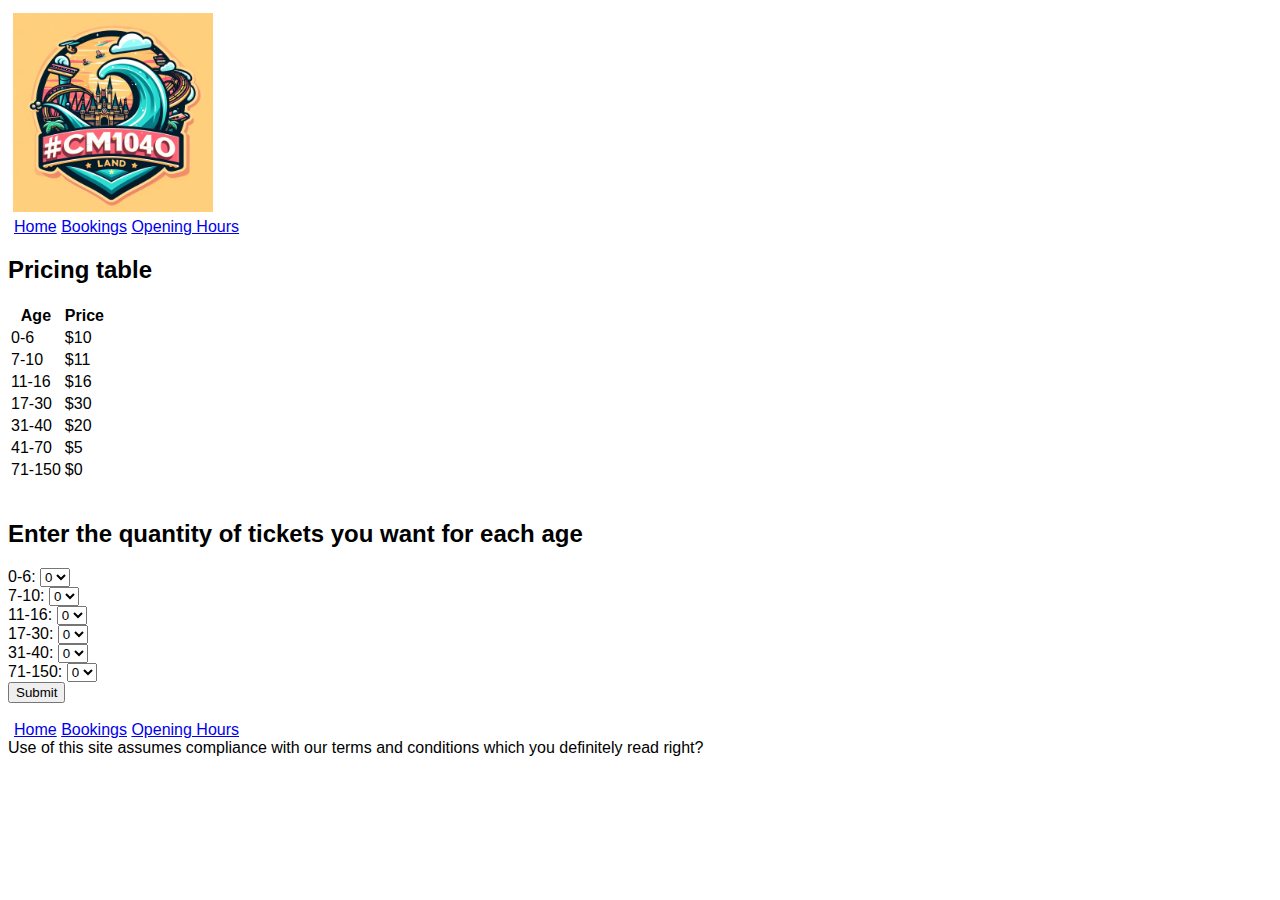
==== pages/bookings.html @ c70c9834 "Start padding out grid layout" ====
<!-- Wireframe: https://www.figma.com/file/QTgZzAsoeLatHsQG2zBar7/Booking-Info?type=design&mode=design&t=Ou2xf86A0psHcPzY-0 -->

<!DOCTYPE html>
<html lang="en">

<head>
    <meta charset="UTF-8">
    <meta name="viewport" content="width=device-width, initial-scale=1.0">
    <meta name="description" content="Free Web tutorials">
    <meta name="keywords" content="HTML, CSS, JavaScript">
    <meta http-equiv="refresh" content="30">
    <link rel="stylesheet" href="../stylesheet/main.css">
    <link rel="stylesheet" href="../stylesheet/bookings.css">
    <!-- Required a Title -->
    <title>CM1040 Land Bookings</title>
</head>

<body>
    <!-- Header block to hold site logo-->
    <header>
        <img src="../static/images/logo/MainLogo.jpg" alt="#cm1040 main logo" height="200px">
    </header>
    <!-- Navigation bar to hold links to other pages-->
    <nav>
        <a href="../index.html">Home</a>
        <a href="./bookings.html">Bookings</a>
        <a href="./opening_hours.html">Opening Hours</a>
    </nav>
    <!-- Content Here, Table to hold the prices and form for buying tickets -->
    <h2>Pricing table</h2>
    <table>
        <tr>
            <th>Age</th>
            <th>Price</th>
        </tr>
        <tr>
            <td>0-6</td>
            <td>$10</td>
        </tr>
        <tr>
            <td>7-10</td>
            <td>$11</td>
        </tr>
        <tr>
            <td>11-16</td>
            <td>$16</td>
        </tr>
        <tr>
            <td>17-30</td>
            <td>$30</td>
        </tr>
        <tr>
            <td>31-40</td>
            <td>$20</td>
        </tr>
        <tr>
            <td>41-70</td>
            <td>$5</td>
        </tr>
        <tr>
            <td>71-150</td>
            <td>$0</td>
        </tr>
    </table>
    <br>
    <h2>Enter the quantity of tickets you want for each age</h2>
    <form action="#">
        <label for="0to6">0-6:</label>
        <select name="0-6" id="0to6">
            <option value="0">0</option>
            <option value="1">1</option>
            <option value="2">2</option>
            <option value="3">3</option>
            <option value="4">4</option>
            <option value="5">5</option>
            <option value="6">6</option>
            <option value="7">7</option>
            <option value="8">8</option>
            <option value="9">9</option>
        </select>
        <br>
        <label for="7to10">7-10:</label>
        <select name="7-10" id="7to10">
            <option value="0">0</option>
            <option value="1">1</option>
            <option value="2">2</option>
            <option value="3">3</option>
            <option value="4">4</option>
            <option value="5">5</option>
            <option value="6">6</option>
            <option value="7">7</option>
            <option value="8">8</option>
            <option value="9">9</option>
        </select>
        <br>
        <label for="11to16">11-16:</label>
        <select name="11-16" id="11to16">
            <option value="0">0</option>
            <option value="1">1</option>
            <option value="2">2</option>
            <option value="3">3</option>
            <option value="4">4</option>
            <option value="5">5</option>
            <option value="6">6</option>
            <option value="7">7</option>
            <option value="8">8</option>
            <option value="9">9</option>
        </select>
        <br>
        <label for="17to30">17-30:</label>
        <select name="17-30" id="17to30">
            <option value="0">0</option>
            <option value="1">1</option>
            <option value="2">2</option>
            <option value="3">3</option>
            <option value="4">4</option>
            <option value="5">5</option>
            <option value="6">6</option>
            <option value="7">7</option>
            <option value="8">8</option>
            <option value="9">9</option>
        </select>
        <br>
        <label for="31to40">31-40:</label>
        <select name="31-40" id="31to40">
            <option value="0">0</option>
            <option value="1">1</option>
            <option value="2">2</option>
            <option value="3">3</option>
            <option value="4">4</option>
            <option value="5">5</option>
            <option value="6">6</option>
            <option value="7">7</option>
            <option value="8">8</option>
            <option value="9">9</option>
        </select>
        <br>
        <label for="71to150">71-150:</label>
        <select name="71-150" id="71to150">
            <option value="0">0</option>
            <option value="1">1</option>
            <option value="2">2</option>
            <option value="3">3</option>
            <option value="4">4</option>
            <option value="5">5</option>
            <option value="6">6</option>
            <option value="7">7</option>
            <option value="8">8</option>
            <option value="9">9</option>
        </select>
        <br>
        <input type="submit" value="Submit">
      </form>
      <br>
     <!-- footer block to hold sitemap and legal statement-->
    <footer>
        <nav id="SiteMap"><a href="../index.html">Home</a>
            <a href="./bookings.html">Bookings</a>
            <a href="./opening_hours.html">Opening Hours</a>
        </nav>
        <div id="legalDisclaimer">Use of this site assumes compliance with our terms and conditions which you definitely
            read right?</div>
    </footer>
</body>

</html>
---- stylesheet/main.css ----
/* main.css is on everypage to keep styling consistant, will make use of css variable system to keep colors consistant on each page  each page will have it's own css for individual styling which will allow each person to style their pages in their own way but keep the core style the same on all pages */

:root{
    /* All variables are stored in root allowing them to be used on other css pages by calling var() */
    --background-color: blue; 
}

body, h1, h2, h3, h4, h5, h6 {
    font-family: Arial, Helvetica, sans-serif;
  }
/* Header CSS */
header { grid-area: header;}
header object {
    float: right;
}
header {
    width:100%;
    height:200px;
    padding:5px;
}
/* Navigation CSS */
nav {grid-area: nav;}

nav {
    display:inline;
    border: 1px solid white;
    border-radius: 5px;
    padding: 5px;
}
/* Main CSS */
main {grid-area: main;}

/* Footer CSS */
footer {grid-area: footer;}

.grid-container {
    display: grid;
    grid-template-columns:  100px auto auto auto auto 100px;
    grid-template-areas: 
     'header header header header header header'
     'nav nav nav nav nav nav'
     '. main main main main .'
     'footer footer footer footer footer footer';
}
.rideImage {
    width: 40%;
}
#mainContentTextFirst {
    display: block;
    text-align:  left;
}
#mainContentImageFirst {
    display: block;
    text-align: right;
}
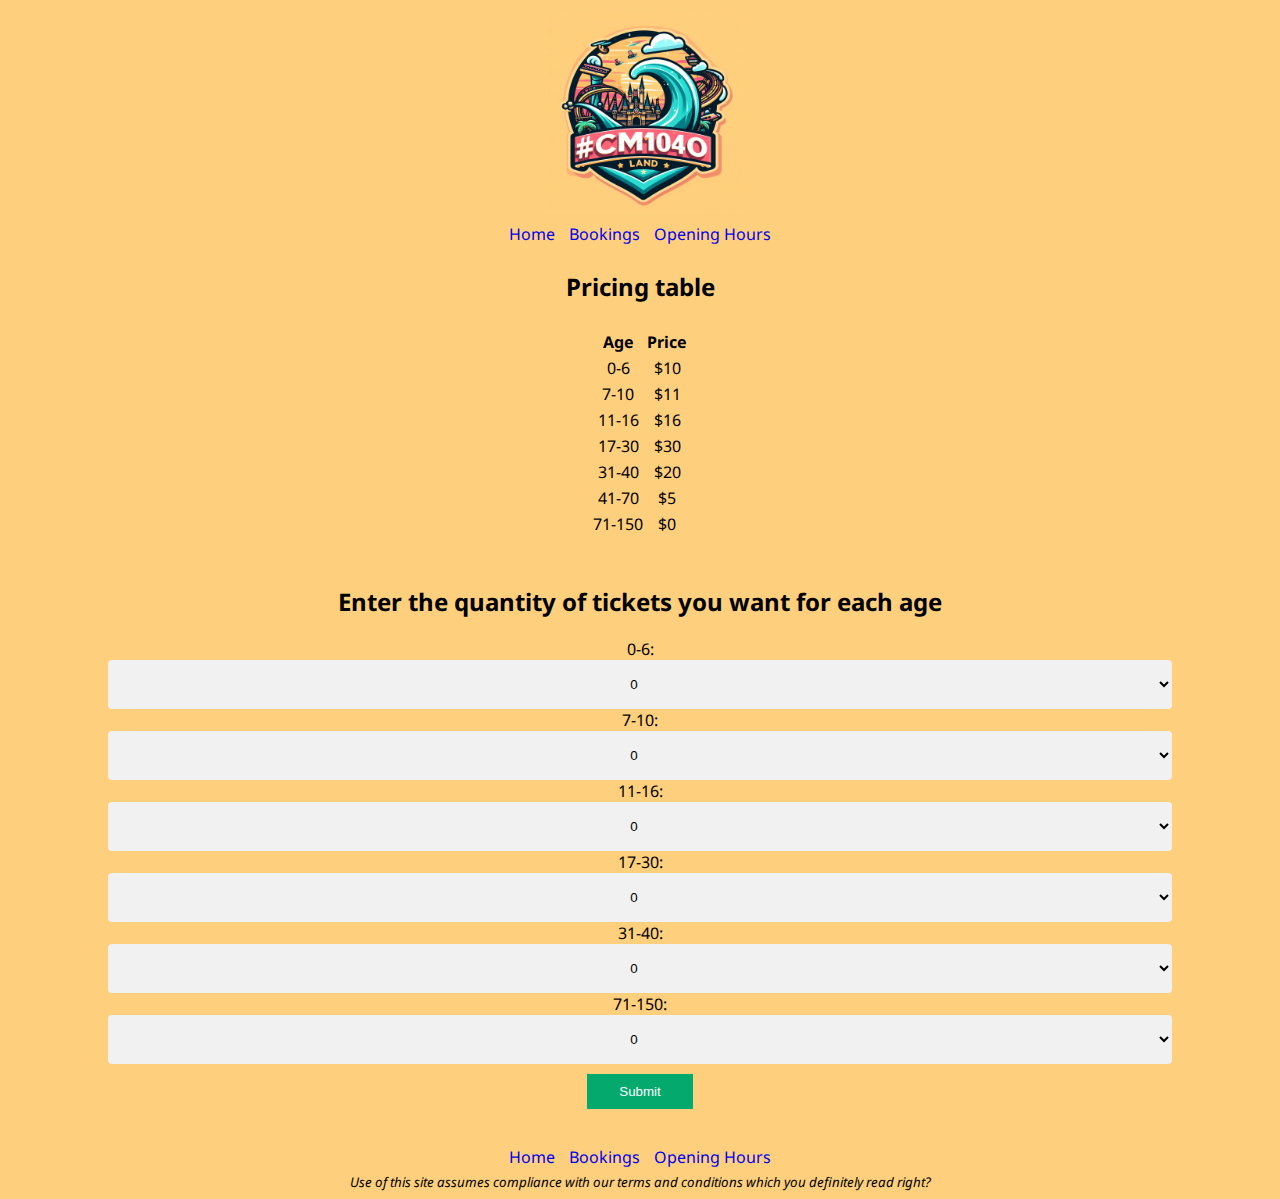
==== commit b21dcbc3: "update CSS layouts" ====
--- a/pages/bookings.html
+++ b/pages/bookings.html
@@ -11,14 +11,15 @@
     <meta http-equiv="refresh" content="30">
     <link rel="stylesheet" href="../stylesheet/main.css">
     <link rel="stylesheet" href="../stylesheet/bookings.css">
+    <link href='https://fonts.googleapis.com/css?family=Noto+Sans' rel='stylesheet'>
     <!-- Required a Title -->
     <title>CM1040 Land Bookings</title>
 </head>
 
-<body>
+<body class="grid-container">
     <!-- Header block to hold site logo-->
     <header>
-        <img src="../static/images/logo/MainLogo.jpg" alt="#cm1040 main logo" height="200px">
+        <img src="../static/images/logo/MainLogo.jpg" alt="#cm1040 main logo" id="headerImage">
     </header>
     <!-- Navigation bar to hold links to other pages-->
     <nav>
@@ -27,6 +28,7 @@
         <a href="./opening_hours.html">Opening Hours</a>
     </nav>
     <!-- Content Here, Table to hold the prices and form for buying tickets -->
+    <main>
     <h2>Pricing table</h2>
     <table>
         <tr>
@@ -152,6 +154,7 @@
         <input type="submit" value="Submit">
       </form>
       <br>
+    </main>
      <!-- footer block to hold sitemap and legal statement-->
     <footer>
         <nav id="SiteMap"><a href="../index.html">Home</a>
--- a/stylesheet/main.css
+++ b/stylesheet/main.css
@@ -1,55 +1,97 @@
 /* main.css is on everypage to keep styling consistant, will make use of css variable system to keep colors consistant on each page  each page will have it's own css for individual styling which will allow each person to style their pages in their own way but keep the core style the same on all pages */
 
-:root{
+:root {
     /* All variables are stored in root allowing them to be used on other css pages by calling var() */
-    --background-color: blue; 
+    --background-color: blue;
 }
 
-body, h1, h2, h3, h4, h5, h6 {
-    font-family: Arial, Helvetica, sans-serif;
-  }
+body,
+h1,
+h2,
+h3,
+h4,
+h5,
+h6 {
+    font-family: 'Noto Sans', Arial, Helvetica, sans-serif;
+    background-color: rgb(254,207,125);
+}
+
+table {
+    margin-left: auto;
+    margin-right: auto;
+    padding: 5px;
+}
+
 /* Header CSS */
-header { grid-area: header;}
-header object {
-    float: right;
+header {
+    grid-area: header;
 }
+
 header {
-    width:100%;
-    height:200px;
-    padding:5px;
+    width: 100%;
+    height: 200px;
+    padding: 5px;
+
 }
+
 /* Navigation CSS */
-nav {grid-area: nav;}
+nav {
+    grid-area: nav;
+}
 
 nav {
-    display:inline;
-    border: 1px solid white;
-    border-radius: 5px;
+    display: inline;
     padding: 5px;
+    margin: auto;
 }
+
+nav a {
+    padding : 5px;
+    text-decoration: none;
+    
+}
+
 /* Main CSS */
-main {grid-area: main;}
+main {
+    grid-area: main;
+}
+
+main {
+    text-align: center;
+}
 
 /* Footer CSS */
-footer {grid-area: footer;}
+footer {
+    grid-area: footer;
+}
+
+footer {
+    text-align: center;
+}
 
 .grid-container {
     display: grid;
-    grid-template-columns:  100px auto auto auto auto 100px;
-    grid-template-areas: 
-     'header header header header header header'
-     'nav nav nav nav nav nav'
-     '. main main main main .'
-     'footer footer footer footer footer footer';
+    grid-template-columns: 100px auto auto auto auto 100px;
+    grid-template-areas:
+        'header header header header header header'
+        'nav nav nav nav nav nav'
+        '. main main main main .'
+        'footer footer footer footer footer footer';
 }
-.rideImage {
-    width: 40%;
+
+#headerImage {
+    display: block;
+    margin-left: auto;
+    margin-right: auto;
+    height: 200px;
 }
-#mainContentTextFirst {
+
+#SiteMap {
     display: block;
-    text-align:  left;
 }
-#mainContentImageFirst {
-    display: block;
-    text-align: right;
+
+
+#legalDisclaimer {
+    font-size: smaller;
+    font-style: italic;
 }--- a/stylesheet/bookings.css
+++ b/stylesheet/bookings.css
@@ -0,0 +1,17 @@
+select {
+    width: 100%;
+    padding: 16px 20px;
+    border: none;
+    border-radius: 4px;
+    background-color: #f1f1f1;
+    text-align: center;
+  }
+  input[type=button], input[type=submit], input[type=reset] {
+    background-color: #04AA6D;
+    border: none;
+    color: white;
+    padding: 10px 32px;
+    text-decoration: none;
+    margin: 10px 10px;
+    cursor: pointer;
+  }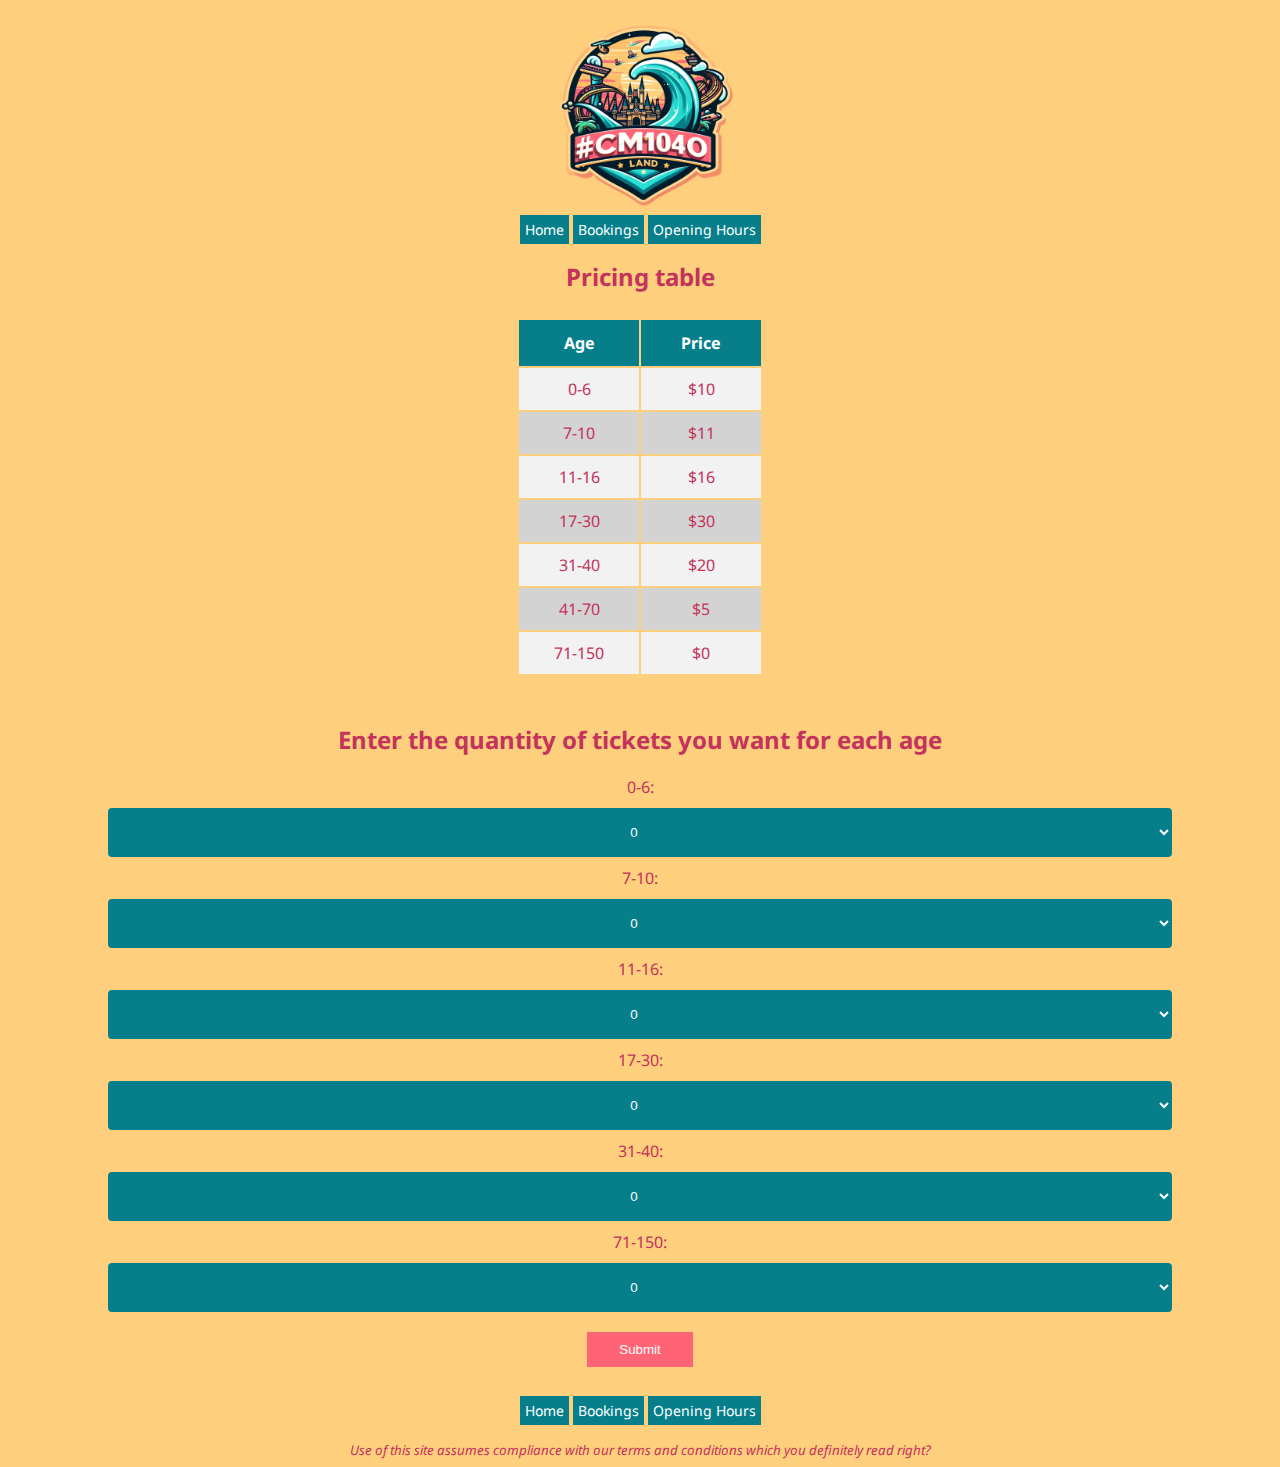
==== commit c5f85a68: "Update comments" ====
--- a/pages/bookings.html
+++ b/pages/bookings.html
@@ -29,6 +29,7 @@
     </nav>
     <!-- Content Here, Table to hold the prices and form for buying tickets -->
     <main>
+        <!-- Table of the prices of tickets based on ages -->
     <h2>Pricing table</h2>
     <table>
         <tr>
@@ -65,6 +66,7 @@
         </tr>
     </table>
     <br>
+    <!-- Form to hold to allow interaction for ordering of tickets -->
     <h2>Enter the quantity of tickets you want for each age</h2>
     <form action="#">
         <label for="0to6">0-6:</label>
--- a/stylesheet/main.css
+++ b/stylesheet/main.css
@@ -4,7 +4,7 @@
     /* All variables are stored in root allowing them to be used on other css pages by calling var() */
     --background-color: blue;
 }
-
+/* set the default fonts throughout, the text color and the background color to match the logo */
 body,
 h1,
 h2,
@@ -14,15 +14,36 @@
 h6 {
     font-family: 'Noto Sans', Arial, Helvetica, sans-serif;
     background-color: rgb(254,207,125);
+    color: rgb(196,51,92);
+}
+/* override the h1 font size */
+h1{
+    font-size: 50px;
 }
 
+/* setup defaults for tables, we want them to have some padding around the elements and the colors to alternate. When we hover over a row we want that row to change color so that it is obvious where the mouse is */
 table {
     margin-left: auto;
     margin-right: auto;
     padding: 5px;
+    text-align: center;
+}
+td {
+    padding:10px;
+    min-width: 100px;
+}
+tr:nth-child(even){background-color: #f2f2f2;}
+tr:nth-child(odd){background-color: lightgray;}
+tr:hover {background-color: rgb(255,100,118);
+color: white;}
+th {
+  padding-top: 12px;
+  padding-bottom: 12px;
+  background-color:rgb(6,127,138);
+  color: white;
 }
 
-/* Header CSS */
+/* Style the Header tag, we want this to be a standard size on all pages. Assign it to the header definition in the grid layout */
 header {
     grid-area: header;
 }
@@ -34,24 +55,35 @@
 
 }
 
-/* Navigation CSS */
+/* Style the Navigation tag, we want this to be a standard size on all pages. Assign it to the nav definition in the grid layout */
 nav {
     grid-area: nav;
 }
 
 nav {
     display: inline;
-    padding: 5px;
+    padding: 5px,0,5px,0;
+    box-sizing: content-box;
     margin: auto;
 }
-
+/* stick some boxes around the links in the nav bar and animate them so that they grow when you hover over them*/
 nav a {
     padding : 5px;
     text-decoration: none;
-    
+    color: white;
+    background-color: rgb(6,127,138);
+/* add animation for nav bar to make the font size increase on hover*/
+    font-size: 14px;
+    transition: font-size 0.5s 0.1s;    
 }
 
-/* Main CSS */
+nav a:hover {
+    background-color: rgb(255,100,118);
+    color: white;
+    font-size: 36px;
+}
+
+/* Style the main tag, we want this to be a standard size on all pages. Assign it to the main definition in the grid layout */
 main {
     grid-area: main;
 }
@@ -60,7 +92,7 @@
     text-align: center;
 }
 
-/* Footer CSS */
+/* Style the footer tag, we want this to be a standard size on all pages. Assign it to the footer definition in the grid layout */
 footer {
     grid-area: footer;
 }
@@ -68,7 +100,7 @@
 footer {
     text-align: center;
 }
-
+/* Create the grid layout, it should be that the first 100% is the header then 100% of the nav then the main section has some padding to keep it more to the center and finally the footer is 100% again */
 .grid-container {
     display: grid;
     grid-template-columns: 100px auto auto auto auto 100px;
@@ -78,20 +110,21 @@
         '. main main main main .'
         'footer footer footer footer footer footer';
 }
-
+/* control the height of the header image */
 #headerImage {
     display: block;
     margin-left: auto;
     margin-right: auto;
     height: 200px;
 }
-
+/* make the site map links appear as a block */
 #SiteMap {
     display: block;
 }
 
-
+/* make the legal disclaimer smaller and italic */
 #legalDisclaimer {
+    margin-top: 20px;
     font-size: smaller;
     font-style: italic;
 }--- a/stylesheet/bookings.css
+++ b/stylesheet/bookings.css
@@ -1,13 +1,18 @@
+/* control what happens with the drop down select buttons */
 select {
     width: 100%;
     padding: 16px 20px;
     border: none;
     border-radius: 4px;
-    background-color: #f1f1f1;
+    background-color: rgb(6,127,138);
+    color: white;
     text-align: center;
+    margin-top: 10px;
+    margin-bottom: 10px;
   }
-  input[type=button], input[type=submit], input[type=reset] {
-    background-color: #04AA6D;
+/* Style our input forms */
+input[type=button], input[type=submit], input[type=reset] {
+    background-color: rgb(255,100,118);
     border: none;
     color: white;
     padding: 10px 32px;
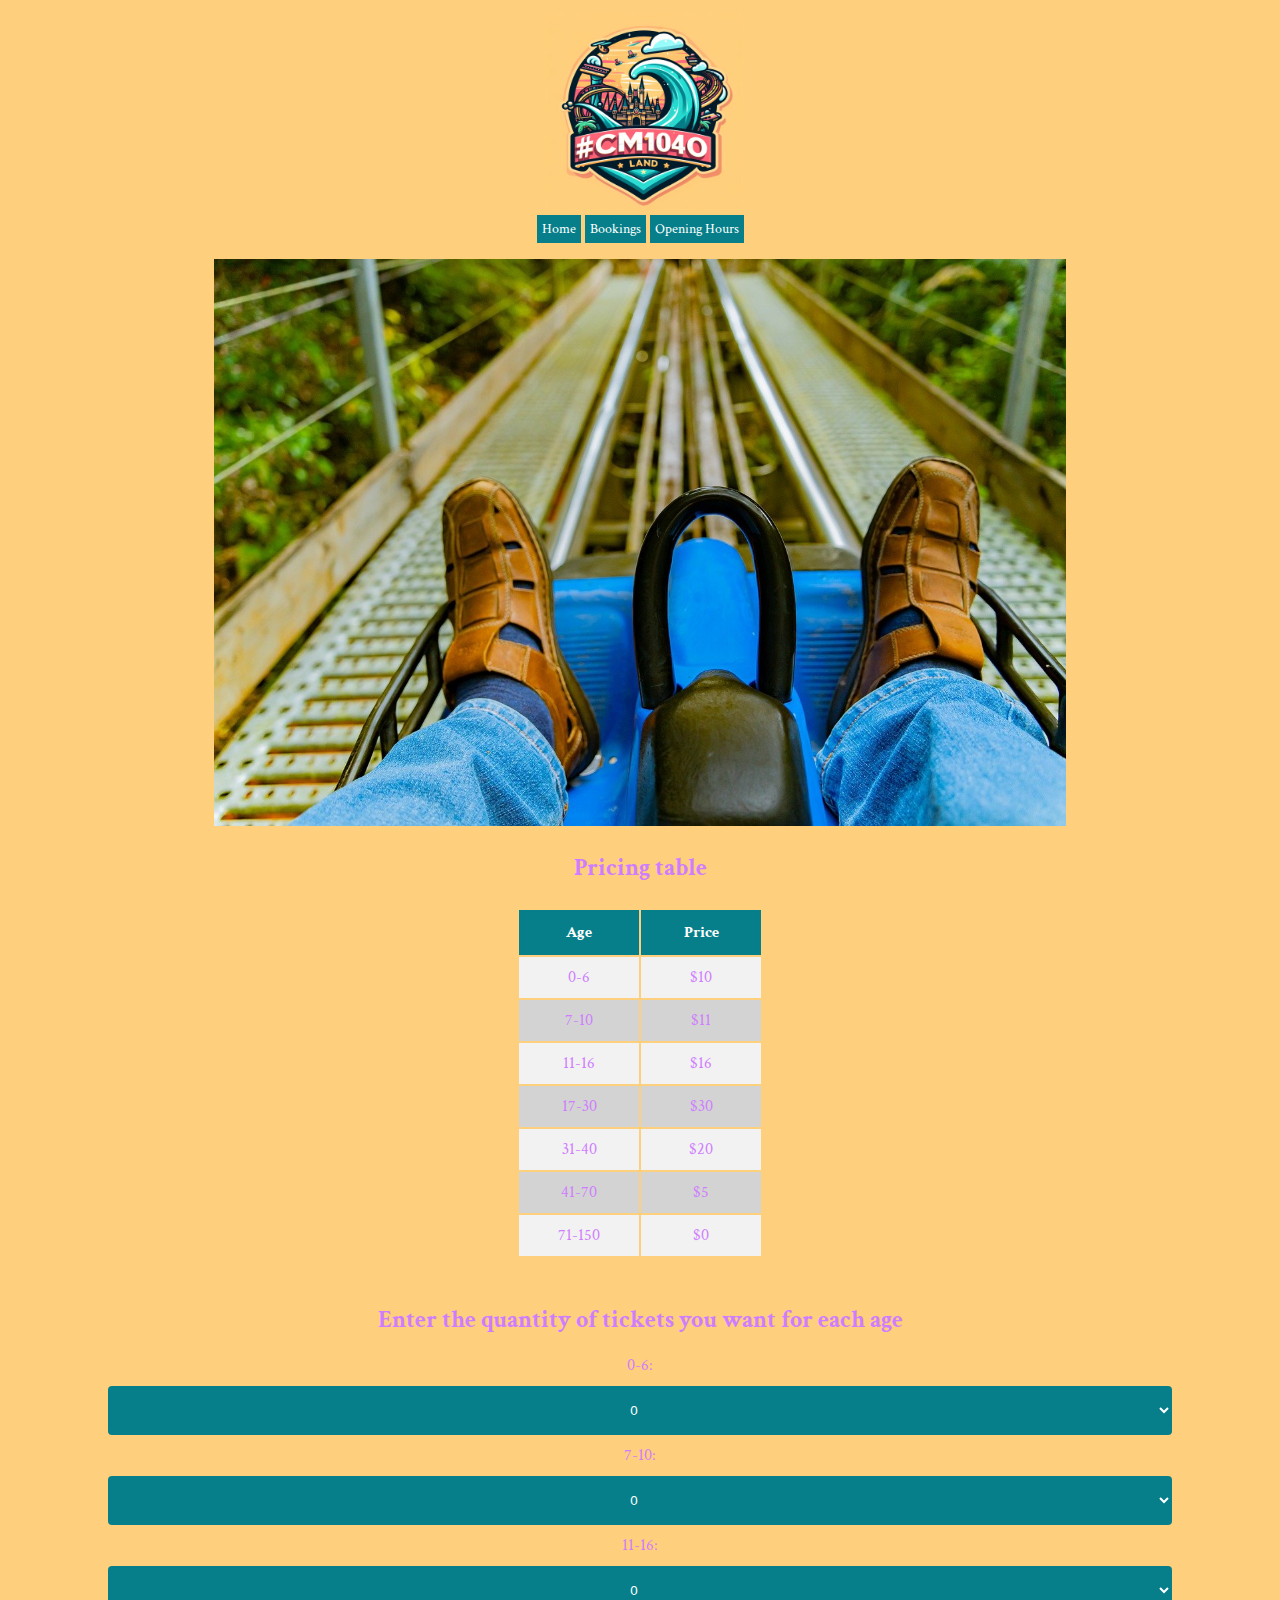
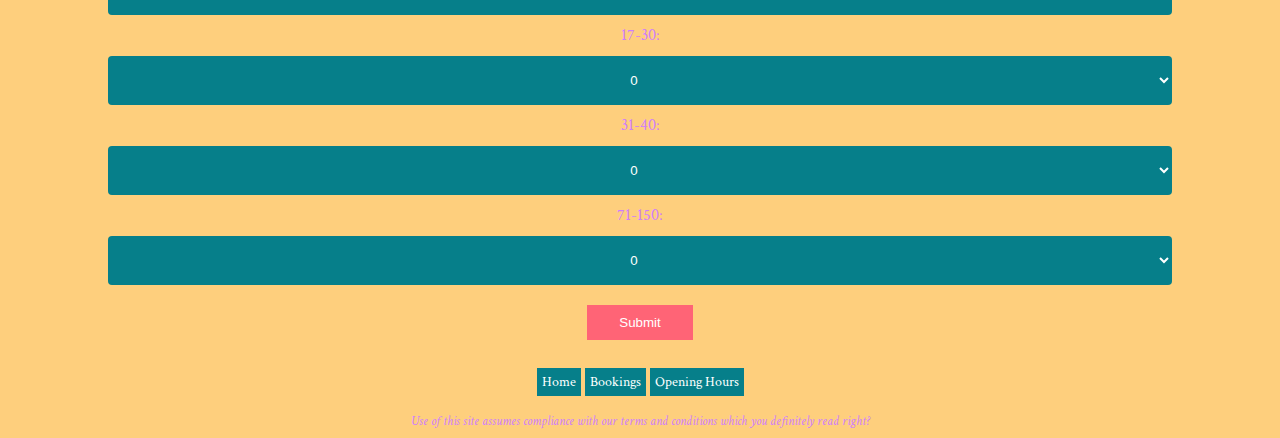
==== commit 99ba4e48: "Change font" ====
--- a/pages/bookings.html
+++ b/pages/bookings.html
@@ -11,7 +11,7 @@
     <meta http-equiv="refresh" content="30">
     <link rel="stylesheet" href="../stylesheet/main.css">
     <link rel="stylesheet" href="../stylesheet/bookings.css">
-    <link href='https://fonts.googleapis.com/css?family=Noto+Sans' rel='stylesheet'>
+    <link href='https://fonts.googleapis.com/css?family=Crimson+Text' rel='stylesheet'>
     <!-- Required a Title -->
     <title>CM1040 Land Bookings</title>
 </head>
@@ -29,6 +29,7 @@
     </nav>
     <!-- Content Here, Table to hold the prices and form for buying tickets -->
     <main>
+        <img src="../static/images/marketing/ridefeet.jpg" alt="picture of feet on rollercoaster" id="heroImage">
         <!-- Table of the prices of tickets based on ages -->
     <h2>Pricing table</h2>
     <table>
--- a/stylesheet/main.css
+++ b/stylesheet/main.css
@@ -12,9 +12,9 @@
 h4,
 h5,
 h6 {
-    font-family: 'Noto Sans', Arial, Helvetica, sans-serif;
+    font-family: 'Crimson Text', Arial, Helvetica, sans-serif;
     background-color: rgb(254,207,125);
-    color: rgb(196,51,92);
+    color: #CF7DFE;
 }
 /* override the h1 font size */
 h1{
--- a/stylesheet/bookings.css
+++ b/stylesheet/bookings.css
@@ -19,4 +19,9 @@
     text-decoration: none;
     margin: 10px 10px;
     cursor: pointer;
-  }+  }
+#heroImage
+{
+  width: 80%;
+  margin-top: 20px;
+}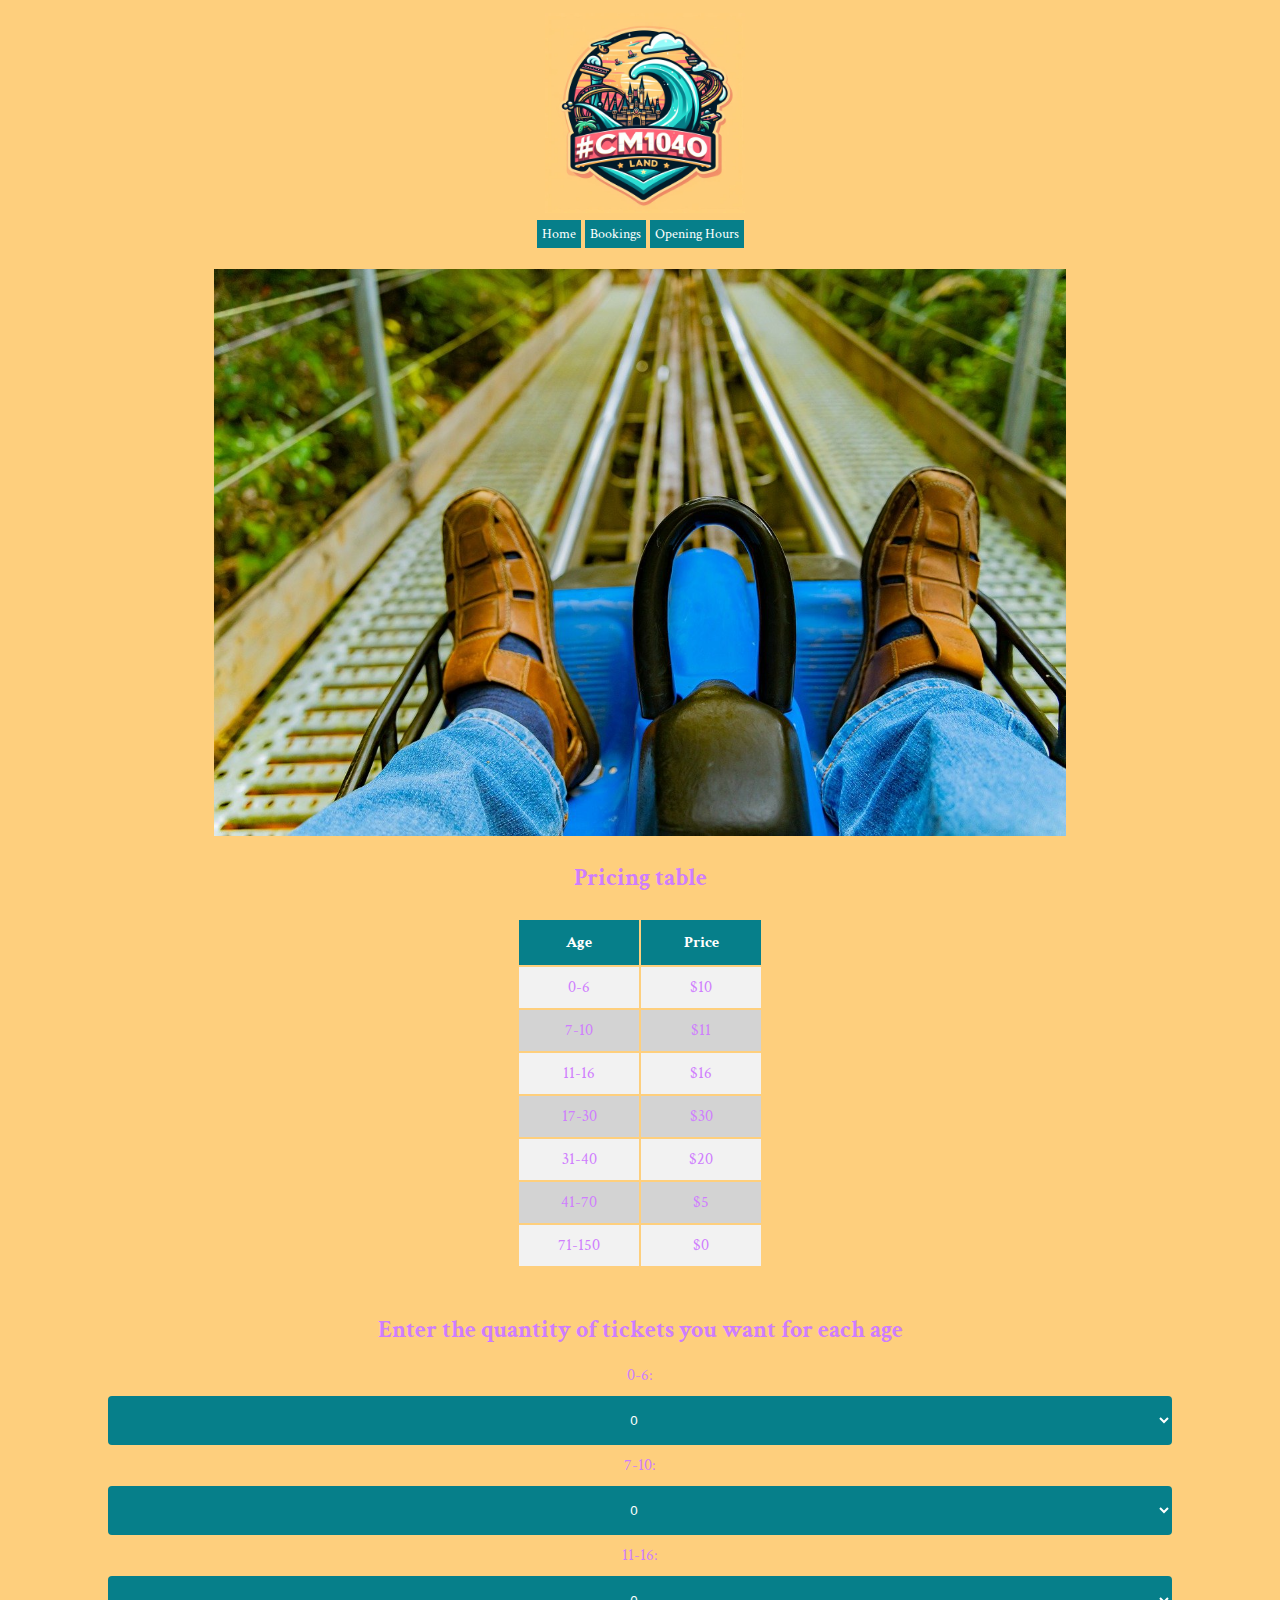
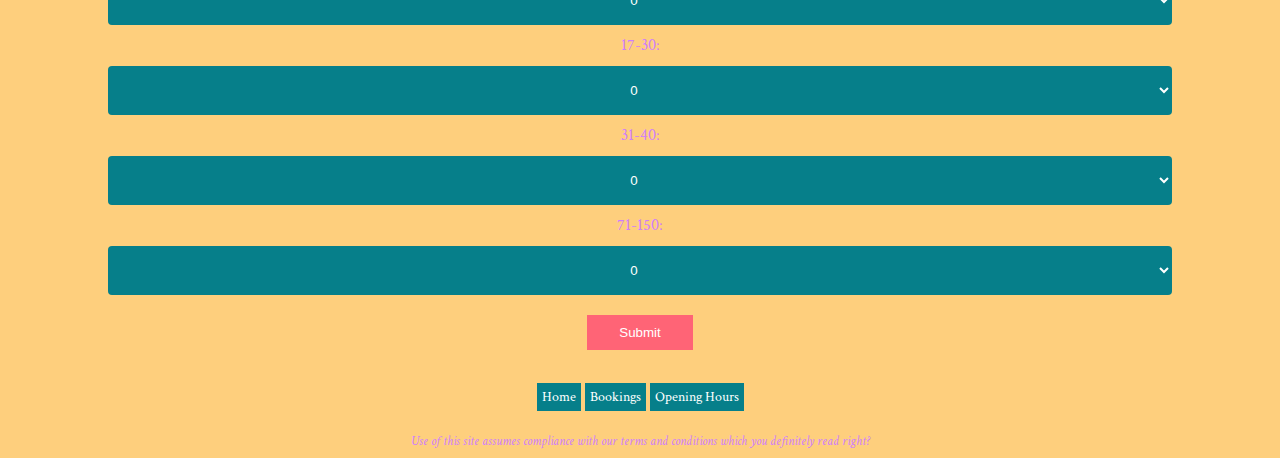
==== commit 6a1649f7: "formatting code" ====
--- a/pages/bookings.html
+++ b/pages/bookings.html
@@ -31,134 +31,134 @@
     <main>
         <img src="../static/images/marketing/ridefeet.jpg" alt="picture of feet on rollercoaster" id="heroImage">
         <!-- Table of the prices of tickets based on ages -->
-    <h2>Pricing table</h2>
-    <table>
-        <tr>
-            <th>Age</th>
-            <th>Price</th>
-        </tr>
-        <tr>
-            <td>0-6</td>
-            <td>$10</td>
-        </tr>
-        <tr>
-            <td>7-10</td>
-            <td>$11</td>
-        </tr>
-        <tr>
-            <td>11-16</td>
-            <td>$16</td>
-        </tr>
-        <tr>
-            <td>17-30</td>
-            <td>$30</td>
-        </tr>
-        <tr>
-            <td>31-40</td>
-            <td>$20</td>
-        </tr>
-        <tr>
-            <td>41-70</td>
-            <td>$5</td>
-        </tr>
-        <tr>
-            <td>71-150</td>
-            <td>$0</td>
-        </tr>
-    </table>
-    <br>
-    <!-- Form to hold to allow interaction for ordering of tickets -->
-    <h2>Enter the quantity of tickets you want for each age</h2>
-    <form action="#">
-        <label for="0to6">0-6:</label>
-        <select name="0-6" id="0to6">
-            <option value="0">0</option>
-            <option value="1">1</option>
-            <option value="2">2</option>
-            <option value="3">3</option>
-            <option value="4">4</option>
-            <option value="5">5</option>
-            <option value="6">6</option>
-            <option value="7">7</option>
-            <option value="8">8</option>
-            <option value="9">9</option>
-        </select>
+        <h2>Pricing table</h2>
+        <table>
+            <tr>
+                <th>Age</th>
+                <th>Price</th>
+            </tr>
+            <tr>
+                <td>0-6</td>
+                <td>$10</td>
+            </tr>
+            <tr>
+                <td>7-10</td>
+                <td>$11</td>
+            </tr>
+            <tr>
+                <td>11-16</td>
+                <td>$16</td>
+            </tr>
+            <tr>
+                <td>17-30</td>
+                <td>$30</td>
+            </tr>
+            <tr>
+                <td>31-40</td>
+                <td>$20</td>
+            </tr>
+            <tr>
+                <td>41-70</td>
+                <td>$5</td>
+            </tr>
+            <tr>
+                <td>71-150</td>
+                <td>$0</td>
+            </tr>
+        </table>
         <br>
-        <label for="7to10">7-10:</label>
-        <select name="7-10" id="7to10">
-            <option value="0">0</option>
-            <option value="1">1</option>
-            <option value="2">2</option>
-            <option value="3">3</option>
-            <option value="4">4</option>
-            <option value="5">5</option>
-            <option value="6">6</option>
-            <option value="7">7</option>
-            <option value="8">8</option>
-            <option value="9">9</option>
-        </select>
+        <!-- Form to hold to allow interaction for ordering of tickets -->
+        <h2>Enter the quantity of tickets you want for each age</h2>
+        <form action="#">
+            <label for="0to6">0-6:</label>
+            <select name="0-6" id="0to6">
+                <option value="0">0</option>
+                <option value="1">1</option>
+                <option value="2">2</option>
+                <option value="3">3</option>
+                <option value="4">4</option>
+                <option value="5">5</option>
+                <option value="6">6</option>
+                <option value="7">7</option>
+                <option value="8">8</option>
+                <option value="9">9</option>
+            </select>
+            <br>
+            <label for="7to10">7-10:</label>
+            <select name="7-10" id="7to10">
+                <option value="0">0</option>
+                <option value="1">1</option>
+                <option value="2">2</option>
+                <option value="3">3</option>
+                <option value="4">4</option>
+                <option value="5">5</option>
+                <option value="6">6</option>
+                <option value="7">7</option>
+                <option value="8">8</option>
+                <option value="9">9</option>
+            </select>
+            <br>
+            <label for="11to16">11-16:</label>
+            <select name="11-16" id="11to16">
+                <option value="0">0</option>
+                <option value="1">1</option>
+                <option value="2">2</option>
+                <option value="3">3</option>
+                <option value="4">4</option>
+                <option value="5">5</option>
+                <option value="6">6</option>
+                <option value="7">7</option>
+                <option value="8">8</option>
+                <option value="9">9</option>
+            </select>
+            <br>
+            <label for="17to30">17-30:</label>
+            <select name="17-30" id="17to30">
+                <option value="0">0</option>
+                <option value="1">1</option>
+                <option value="2">2</option>
+                <option value="3">3</option>
+                <option value="4">4</option>
+                <option value="5">5</option>
+                <option value="6">6</option>
+                <option value="7">7</option>
+                <option value="8">8</option>
+                <option value="9">9</option>
+            </select>
+            <br>
+            <label for="31to40">31-40:</label>
+            <select name="31-40" id="31to40">
+                <option value="0">0</option>
+                <option value="1">1</option>
+                <option value="2">2</option>
+                <option value="3">3</option>
+                <option value="4">4</option>
+                <option value="5">5</option>
+                <option value="6">6</option>
+                <option value="7">7</option>
+                <option value="8">8</option>
+                <option value="9">9</option>
+            </select>
+            <br>
+            <label for="71to150">71-150:</label>
+            <select name="71-150" id="71to150">
+                <option value="0">0</option>
+                <option value="1">1</option>
+                <option value="2">2</option>
+                <option value="3">3</option>
+                <option value="4">4</option>
+                <option value="5">5</option>
+                <option value="6">6</option>
+                <option value="7">7</option>
+                <option value="8">8</option>
+                <option value="9">9</option>
+            </select>
+            <br>
+            <input type="submit" value="Submit">
+        </form>
         <br>
-        <label for="11to16">11-16:</label>
-        <select name="11-16" id="11to16">
-            <option value="0">0</option>
-            <option value="1">1</option>
-            <option value="2">2</option>
-            <option value="3">3</option>
-            <option value="4">4</option>
-            <option value="5">5</option>
-            <option value="6">6</option>
-            <option value="7">7</option>
-            <option value="8">8</option>
-            <option value="9">9</option>
-        </select>
-        <br>
-        <label for="17to30">17-30:</label>
-        <select name="17-30" id="17to30">
-            <option value="0">0</option>
-            <option value="1">1</option>
-            <option value="2">2</option>
-            <option value="3">3</option>
-            <option value="4">4</option>
-            <option value="5">5</option>
-            <option value="6">6</option>
-            <option value="7">7</option>
-            <option value="8">8</option>
-            <option value="9">9</option>
-        </select>
-        <br>
-        <label for="31to40">31-40:</label>
-        <select name="31-40" id="31to40">
-            <option value="0">0</option>
-            <option value="1">1</option>
-            <option value="2">2</option>
-            <option value="3">3</option>
-            <option value="4">4</option>
-            <option value="5">5</option>
-            <option value="6">6</option>
-            <option value="7">7</option>
-            <option value="8">8</option>
-            <option value="9">9</option>
-        </select>
-        <br>
-        <label for="71to150">71-150:</label>
-        <select name="71-150" id="71to150">
-            <option value="0">0</option>
-            <option value="1">1</option>
-            <option value="2">2</option>
-            <option value="3">3</option>
-            <option value="4">4</option>
-            <option value="5">5</option>
-            <option value="6">6</option>
-            <option value="7">7</option>
-            <option value="8">8</option>
-            <option value="9">9</option>
-        </select>
-        <br>
-        <input type="submit" value="Submit">
-      </form>
-      <br>
     </main>
-     <!-- footer block to hold sitemap and legal statement-->
+    <!-- footer block to hold sitemap and legal statement-->
     <footer>
         <nav id="SiteMap"><a href="../index.html">Home</a>
             <a href="./bookings.html">Bookings</a>
--- a/stylesheet/main.css
+++ b/stylesheet/main.css
@@ -4,6 +4,7 @@
     /* All variables are stored in root allowing them to be used on other css pages by calling var() */
     --background-color: blue;
 }
+
 /* set the default fonts throughout, the text color and the background color to match the logo */
 body,
 h1,
@@ -13,11 +14,12 @@
 h5,
 h6 {
     font-family: 'Crimson Text', Arial, Helvetica, sans-serif;
-    background-color: rgb(254,207,125);
+    background-color: rgb(254, 207, 125);
     color: #CF7DFE;
 }
+
 /* override the h1 font size */
-h1{
+h1 {
     font-size: 50px;
 }
 
@@ -28,19 +30,30 @@
     padding: 5px;
     text-align: center;
 }
+
 td {
-    padding:10px;
+    padding: 10px;
     min-width: 100px;
 }
-tr:nth-child(even){background-color: #f2f2f2;}
-tr:nth-child(odd){background-color: lightgray;}
-tr:hover {background-color: rgb(255,100,118);
-color: white;}
+
+tr:nth-child(even) {
+    background-color: #f2f2f2;
+}
+
+tr:nth-child(odd) {
+    background-color: lightgray;
+}
+
+tr:hover {
+    background-color: rgb(255, 100, 118);
+    color: white;
+}
+
 th {
-  padding-top: 12px;
-  padding-bottom: 12px;
-  background-color:rgb(6,127,138);
-  color: white;
+    padding-top: 12px;
+    padding-bottom: 12px;
+    background-color: rgb(6, 127, 138);
+    color: white;
 }
 
 /* Style the Header tag, we want this to be a standard size on all pages. Assign it to the header definition in the grid layout */
@@ -62,23 +75,24 @@
 
 nav {
     display: inline;
-    padding: 5px,0,5px,0;
+    padding: 5px 0 5px 0;
     box-sizing: content-box;
     margin: auto;
 }
+
 /* stick some boxes around the links in the nav bar and animate them so that they grow when you hover over them*/
 nav a {
-    padding : 5px;
+    padding: 5px;
     text-decoration: none;
     color: white;
-    background-color: rgb(6,127,138);
-/* add animation for nav bar to make the font size increase on hover*/
+    background-color: rgb(6, 127, 138);
+    /* add animation for nav bar to make the font size increase on hover*/
     font-size: 14px;
-    transition: font-size 0.5s 0.1s;    
+    transition: font-size 0.5s 0.1s;
 }
 
 nav a:hover {
-    background-color: rgb(255,100,118);
+    background-color: rgb(255, 100, 118);
     color: white;
     font-size: 36px;
 }
@@ -100,6 +114,7 @@
 footer {
     text-align: center;
 }
+
 /* Create the grid layout, it should be that the first 100% is the header then 100% of the nav then the main section has some padding to keep it more to the center and finally the footer is 100% again */
 .grid-container {
     display: grid;
@@ -110,6 +125,7 @@
         '. main main main main .'
         'footer footer footer footer footer footer';
 }
+
 /* control the height of the header image */
 #headerImage {
     display: block;
@@ -117,6 +133,7 @@
     margin-right: auto;
     height: 200px;
 }
+
 /* make the site map links appear as a block */
 #SiteMap {
     display: block;
--- a/stylesheet/bookings.css
+++ b/stylesheet/bookings.css
@@ -1,27 +1,30 @@
 /* control what happens with the drop down select buttons */
 select {
-    width: 100%;
-    padding: 16px 20px;
-    border: none;
-    border-radius: 4px;
-    background-color: rgb(6,127,138);
-    color: white;
-    text-align: center;
-    margin-top: 10px;
-    margin-bottom: 10px;
-  }
+  width: 100%;
+  padding: 16px 20px;
+  border: none;
+  border-radius: 4px;
+  background-color: rgb(6, 127, 138);
+  color: white;
+  text-align: center;
+  margin-top: 10px;
+  margin-bottom: 10px;
+}
+
 /* Style our input forms */
-input[type=button], input[type=submit], input[type=reset] {
-    background-color: rgb(255,100,118);
-    border: none;
-    color: white;
-    padding: 10px 32px;
-    text-decoration: none;
-    margin: 10px 10px;
-    cursor: pointer;
-  }
-#heroImage
-{
+input[type=button],
+input[type=submit],
+input[type=reset] {
+  background-color: rgb(255, 100, 118);
+  border: none;
+  color: white;
+  padding: 10px 32px;
+  text-decoration: none;
+  margin: 10px 10px;
+  cursor: pointer;
+}
+
+#heroImage {
   width: 80%;
   margin-top: 20px;
 }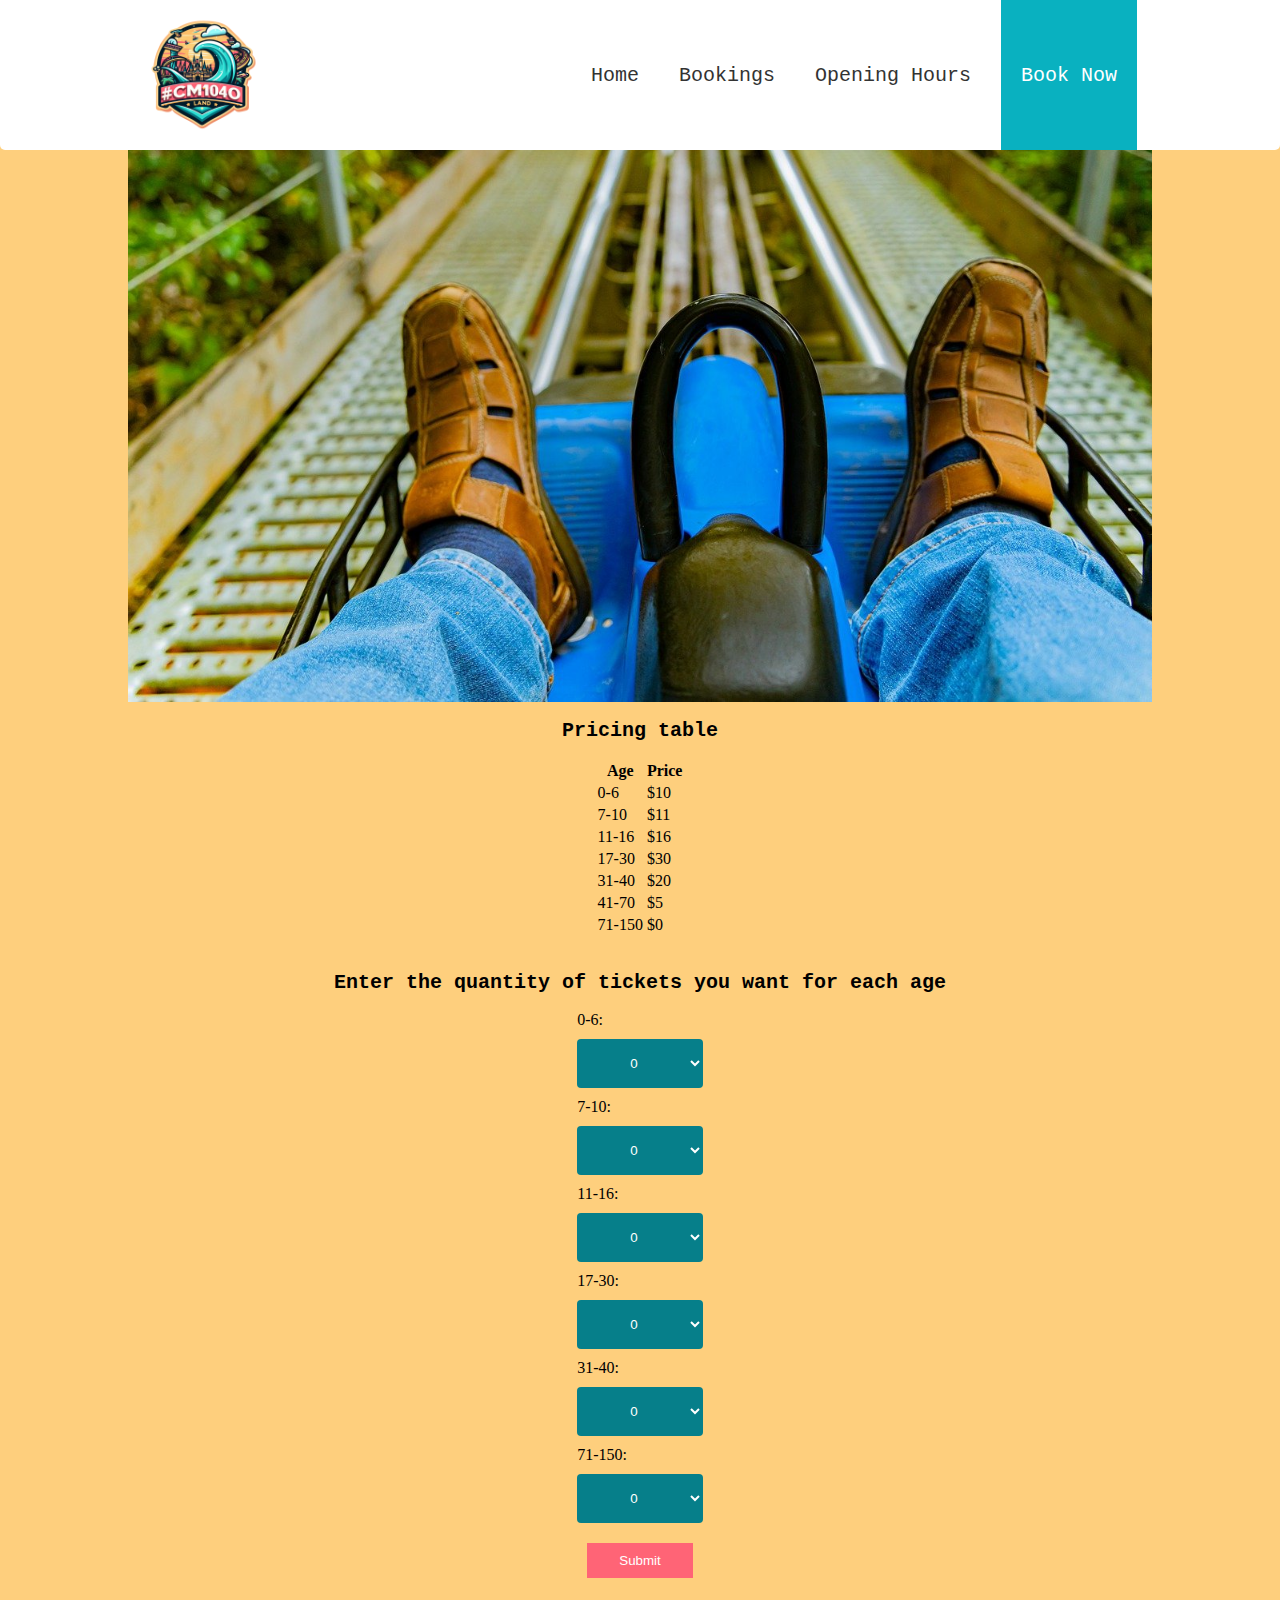
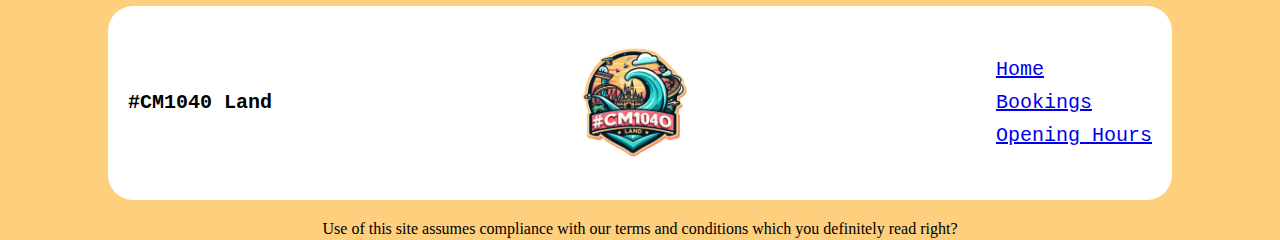
==== commit 5ff09f6d: "design and css changes" ====
--- a/pages/bookings.html
+++ b/pages/bookings.html
@@ -2,171 +2,207 @@
 
 <!DOCTYPE html>
 <html lang="en">
-
-<head>
-    <meta charset="UTF-8">
-    <meta name="viewport" content="width=device-width, initial-scale=1.0">
-    <meta name="description" content="Free Web tutorials">
-    <meta name="keywords" content="HTML, CSS, JavaScript">
-    <meta http-equiv="refresh" content="30">
-    <link rel="stylesheet" href="../stylesheet/main.css">
-    <link rel="stylesheet" href="../stylesheet/bookings.css">
-    <link href='https://fonts.googleapis.com/css?family=Crimson+Text' rel='stylesheet'>
+  <head>
+    <meta charset="UTF-8" />
+    <meta name="viewport" content="width=device-width, initial-scale=1.0" />
+    <meta name="description" content="Free Web tutorials" />
+    <meta name="keywords" content="HTML, CSS, JavaScript" />
+    <meta http-equiv="refresh" content="30" />
+    <link rel="stylesheet" href="../stylesheet/bookings.css" />
+    <link rel="stylesheet" href="../stylesheet/index.css" />
+    <link rel="stylesheet" href="../stylesheet/main_2.css" />
+    <link
+      href="https://fonts.googleapis.com/css?family=Crimson+Text"
+      rel="stylesheet"
+    />
     <!-- Required a Title -->
     <title>CM1040 Land Bookings</title>
-</head>
+  </head>
 
-<body class="grid-container">
+  <body class="grid-container">
     <!-- Header block to hold site logo-->
-    <header>
-        <img src="../static/images/logo/MainLogo.jpg" alt="#cm1040 main logo" id="headerImage">
+    <header class="header">
+      <div class="nav-container">
+        <a href="index.html" id="logo">
+          <img
+            src="../static/images/logo/MainLogoNoBG.png"
+            alt="#cm1040 main logo"
+            id="headerImage"
+          />
+        </a>
+        <!-- Navigation bar to hold links to other pages-->
+        <nav class="nav-top">
+          <a class="genericButton nav-button" href="../index.html">
+            <p>Home</p>
+          </a>
+          <a class="genericButton nav-button" href="./bookings.html">
+            <p>Bookings</p>
+          </a>
+          <a class="genericButton nav-button" href="./opening_hours.html">
+            <p>Opening Hours</p>
+          </a>
+          <a class="genericButton nav-book" href="../index.html">
+            <p>Book Now</p>
+          </a>
+        </nav>
+      </div>
     </header>
-    <!-- Navigation bar to hold links to other pages-->
-    <nav>
-        <a href="../index.html">Home</a>
-        <a href="./bookings.html">Bookings</a>
-        <a href="./opening_hours.html">Opening Hours</a>
-    </nav>
     <!-- Content Here, Table to hold the prices and form for buying tickets -->
     <main>
-        <img src="../static/images/marketing/ridefeet.jpg" alt="picture of feet on rollercoaster" id="heroImage">
-        <!-- Table of the prices of tickets based on ages -->
-        <h2>Pricing table</h2>
-        <table>
-            <tr>
-                <th>Age</th>
-                <th>Price</th>
-            </tr>
-            <tr>
-                <td>0-6</td>
-                <td>$10</td>
-            </tr>
-            <tr>
-                <td>7-10</td>
-                <td>$11</td>
-            </tr>
-            <tr>
-                <td>11-16</td>
-                <td>$16</td>
-            </tr>
-            <tr>
-                <td>17-30</td>
-                <td>$30</td>
-            </tr>
-            <tr>
-                <td>31-40</td>
-                <td>$20</td>
-            </tr>
-            <tr>
-                <td>41-70</td>
-                <td>$5</td>
-            </tr>
-            <tr>
-                <td>71-150</td>
-                <td>$0</td>
-            </tr>
-        </table>
-        <br>
-        <!-- Form to hold to allow interaction for ordering of tickets -->
-        <h2>Enter the quantity of tickets you want for each age</h2>
-        <form action="#">
-            <label for="0to6">0-6:</label>
-            <select name="0-6" id="0to6">
-                <option value="0">0</option>
-                <option value="1">1</option>
-                <option value="2">2</option>
-                <option value="3">3</option>
-                <option value="4">4</option>
-                <option value="5">5</option>
-                <option value="6">6</option>
-                <option value="7">7</option>
-                <option value="8">8</option>
-                <option value="9">9</option>
-            </select>
-            <br>
-            <label for="7to10">7-10:</label>
-            <select name="7-10" id="7to10">
-                <option value="0">0</option>
-                <option value="1">1</option>
-                <option value="2">2</option>
-                <option value="3">3</option>
-                <option value="4">4</option>
-                <option value="5">5</option>
-                <option value="6">6</option>
-                <option value="7">7</option>
-                <option value="8">8</option>
-                <option value="9">9</option>
-            </select>
-            <br>
-            <label for="11to16">11-16:</label>
-            <select name="11-16" id="11to16">
-                <option value="0">0</option>
-                <option value="1">1</option>
-                <option value="2">2</option>
-                <option value="3">3</option>
-                <option value="4">4</option>
-                <option value="5">5</option>
-                <option value="6">6</option>
-                <option value="7">7</option>
-                <option value="8">8</option>
-                <option value="9">9</option>
-            </select>
-            <br>
-            <label for="17to30">17-30:</label>
-            <select name="17-30" id="17to30">
-                <option value="0">0</option>
-                <option value="1">1</option>
-                <option value="2">2</option>
-                <option value="3">3</option>
-                <option value="4">4</option>
-                <option value="5">5</option>
-                <option value="6">6</option>
-                <option value="7">7</option>
-                <option value="8">8</option>
-                <option value="9">9</option>
-            </select>
-            <br>
-            <label for="31to40">31-40:</label>
-            <select name="31-40" id="31to40">
-                <option value="0">0</option>
-                <option value="1">1</option>
-                <option value="2">2</option>
-                <option value="3">3</option>
-                <option value="4">4</option>
-                <option value="5">5</option>
-                <option value="6">6</option>
-                <option value="7">7</option>
-                <option value="8">8</option>
-                <option value="9">9</option>
-            </select>
-            <br>
-            <label for="71to150">71-150:</label>
-            <select name="71-150" id="71to150">
-                <option value="0">0</option>
-                <option value="1">1</option>
-                <option value="2">2</option>
-                <option value="3">3</option>
-                <option value="4">4</option>
-                <option value="5">5</option>
-                <option value="6">6</option>
-                <option value="7">7</option>
-                <option value="8">8</option>
-                <option value="9">9</option>
-            </select>
-            <br>
-            <input type="submit" value="Submit">
-        </form>
-        <br>
+      <img
+        src="../static/images/marketing/ridefeet.jpg"
+        alt="picture of feet on rollercoaster"
+        id="heroImage"
+      />
+      <!-- Table of the prices of tickets based on ages -->
+      <h2>Pricing table</h2>
+      <table>
+        <tr>
+          <th>Age</th>
+          <th>Price</th>
+        </tr>
+        <tr>
+          <td>0-6</td>
+          <td>$10</td>
+        </tr>
+        <tr>
+          <td>7-10</td>
+          <td>$11</td>
+        </tr>
+        <tr>
+          <td>11-16</td>
+          <td>$16</td>
+        </tr>
+        <tr>
+          <td>17-30</td>
+          <td>$30</td>
+        </tr>
+        <tr>
+          <td>31-40</td>
+          <td>$20</td>
+        </tr>
+        <tr>
+          <td>41-70</td>
+          <td>$5</td>
+        </tr>
+        <tr>
+          <td>71-150</td>
+          <td>$0</td>
+        </tr>
+      </table>
+      <br />
+      <!-- Form to hold to allow interaction for ordering of tickets -->
+      <h2>Enter the quantity of tickets you want for each age</h2>
+      <form action="#">
+        <label for="0to6">0-6:</label>
+        <select name="0-6" id="0to6">
+          <option value="0">0</option>
+          <option value="1">1</option>
+          <option value="2">2</option>
+          <option value="3">3</option>
+          <option value="4">4</option>
+          <option value="5">5</option>
+          <option value="6">6</option>
+          <option value="7">7</option>
+          <option value="8">8</option>
+          <option value="9">9</option>
+        </select>
+        <br />
+        <label for="7to10">7-10:</label>
+        <select name="7-10" id="7to10">
+          <option value="0">0</option>
+          <option value="1">1</option>
+          <option value="2">2</option>
+          <option value="3">3</option>
+          <option value="4">4</option>
+          <option value="5">5</option>
+          <option value="6">6</option>
+          <option value="7">7</option>
+          <option value="8">8</option>
+          <option value="9">9</option>
+        </select>
+        <br />
+        <label for="11to16">11-16:</label>
+        <select name="11-16" id="11to16">
+          <option value="0">0</option>
+          <option value="1">1</option>
+          <option value="2">2</option>
+          <option value="3">3</option>
+          <option value="4">4</option>
+          <option value="5">5</option>
+          <option value="6">6</option>
+          <option value="7">7</option>
+          <option value="8">8</option>
+          <option value="9">9</option>
+        </select>
+        <br />
+        <label for="17to30">17-30:</label>
+        <select name="17-30" id="17to30">
+          <option value="0">0</option>
+          <option value="1">1</option>
+          <option value="2">2</option>
+          <option value="3">3</option>
+          <option value="4">4</option>
+          <option value="5">5</option>
+          <option value="6">6</option>
+          <option value="7">7</option>
+          <option value="8">8</option>
+          <option value="9">9</option>
+        </select>
+        <br />
+        <label for="31to40">31-40:</label>
+        <select name="31-40" id="31to40">
+          <option value="0">0</option>
+          <option value="1">1</option>
+          <option value="2">2</option>
+          <option value="3">3</option>
+          <option value="4">4</option>
+          <option value="5">5</option>
+          <option value="6">6</option>
+          <option value="7">7</option>
+          <option value="8">8</option>
+          <option value="9">9</option>
+        </select>
+        <br />
+        <label for="71to150">71-150:</label>
+        <select name="71-150" id="71to150">
+          <option value="0">0</option>
+          <option value="1">1</option>
+          <option value="2">2</option>
+          <option value="3">3</option>
+          <option value="4">4</option>
+          <option value="5">5</option>
+          <option value="6">6</option>
+          <option value="7">7</option>
+          <option value="8">8</option>
+          <option value="9">9</option>
+        </select>
+        <br />
+        <input type="submit" value="Submit" />
+      </form>
+      <br />
     </main>
     <!-- footer block to hold sitemap and legal statement-->
     <footer>
-        <nav id="SiteMap"><a href="../index.html">Home</a>
-            <a href="./bookings.html">Bookings</a>
-            <a href="./opening_hours.html">Opening Hours</a>
+      <div class="footerContainer">
+        <h2 class="footerTitle">#CM1040 Land</h2>
+        <a href="../index.html" id="logo">
+          <img
+            src="../static/images/logo/MainLogoNoBG.png"
+            alt="#cm1040 main logo"
+            id="headerImage"
+          />
+        </a>
+        <nav id="SiteMap">
+          <a href="../index.html">Home</a>
+          <a href="./bookings.html">Bookings</a>
+          <a href="./opening_hours.html">Opening Hours</a>
         </nav>
-        <div id="legalDisclaimer">Use of this site assumes compliance with our terms and conditions which you definitely
-            read right?</div>
+      </div>
+      <div id="legalDisclaimer">
+        Use of this site assumes compliance with our terms and conditions which
+        you definitely read right?
+      </div>
     </footer>
-</body>
-
-</html>+  </body>
+</html>
--- a/stylesheet/index.css
+++ b/stylesheet/index.css
@@ -0,0 +1,175 @@
+/* scale the ride image and put some margins around it */
+.rideImage {
+    max-width :65%;
+    vertical-align: middle;
+    margin-left: 20px;
+    margin-right: 20px;
+    max-height: 600px;
+}
+/* align the text so that it appears in the middle of the image it is alongside */
+.rideText {
+    vertical-align: middle;
+}
+
+.rideImageMain {
+    width: 100%;
+    height: 100vh;
+    object-fit: cover;
+    position: absolute;
+    z-index: -1;
+}
+
+.mainContent {
+    height: 100vh;
+    width: 100%;
+    background: linear-gradient(to bottom, rgba(255, 255, 255, 0) 0%, rgba(254, 207, 125, 0.4) 98%); 
+}
+
+.mainContentText {
+    display: flex;
+    font-size: 34px;
+    width: 40%;
+    left: 10%;
+    bottom: 18%;
+    position: absolute;
+    background-color: rgb(9, 177, 192);
+    color: white;
+    border-radius: 5px;
+    padding: 20px;
+}
+
+.mainContentButton {
+    left: 10%;
+    bottom: 10%;
+    position: absolute;
+    background-color: rgb(227, 175, 86);
+    border-radius: 1px;
+    padding: 20px;
+    border: 0;
+    transition: all 0.5s 0.1s;
+}
+
+.mainContentButton:hover {
+    cursor: pointer;
+    background-color: rgb(204, 152, 63);
+    border-radius: 50px;
+    transition: all 0.5s 0.1s;
+}
+
+.mainHeader {
+    font-size: 50px;
+    width: 100%;
+    text-align: center;
+    padding-top: 20px;
+    padding-bottom: 20px;
+    background-color: white;
+    margin-bottom: 5%;
+}
+
+.mainTitle {
+    font-size: 50px;
+}
+
+.ridesContent {
+    display: flex;
+    width: 100%;
+    align-content: center;
+    justify-content: center;
+    margin-bottom: 10%;
+}
+
+.ridesCard {
+    display: flex;
+    background-color: white;
+    border-radius: 10px;
+    padding: 20px;
+    width: 80%;
+    max-width: 900px;
+    justify-content: center;
+    align-items: center;
+}
+
+.rideImage, .rideText {
+    width: 50%;
+    height: 100%;
+    border-radius: 10px;
+    min-width: 250px;
+    min-height: 450px;
+}
+
+.rideImage {
+    object-fit: cover;
+}
+
+.rideTitle {
+    font-size: 40px;
+    font-weight: bold;
+    margin-bottom: 20px;
+}
+
+.rideDescription {
+    font-size: 20px;
+    margin-bottom: 20px;
+}
+
+.reviewPerson {
+    display: flex;
+    align-content: center;
+}
+
+.reviewImage {
+    width: 50px;
+    height: 50px;
+    border-radius: 50%;
+    object-fit: cover;
+    margin-bottom: 10px;
+}
+
+.reviewName {
+    font-size: 20px;
+    font-weight: bold;
+    margin-left: 10px;
+    display: flex;
+    flex-direction: column;
+}
+
+.ridesText {
+    display: flex;
+    flex-direction: column;
+    justify-content: center;
+    align-items: center;
+    padding: 20px;
+    max-width: 450px;
+    gap: 5rem;
+}
+
+.reviewStars {
+    color: rgb(255, 174, 0);
+}
+
+.footerContainer {
+    display: flex;
+    flex-direction: wrap;
+    justify-content: space-between;
+    align-items: center;
+    background-color: white;
+    padding: 20px;
+    width: 80%;
+    border-radius: 25px;
+}
+
+#SiteMap {
+    display: flex;
+    flex-direction: column;
+    gap: 10px;
+    font-family: monospace;
+    font-size: 20px;
+}
+
+footer {
+    display: flex;
+    flex-direction: column;
+    justify-content: center;
+    align-items: center;
+    gap: 20px;
+}--- a/stylesheet/main_2.css
+++ b/stylesheet/main_2.css
@@ -0,0 +1,110 @@
+body {
+    margin: 0;
+    padding: 0;
+    gap: 0;
+    width: 100%;
+    background-color: rgb(254,207,125);
+}
+
+main {
+    display: flex;
+    flex-direction: column;
+    align-items: center;
+    width: 100%;
+    height: 100%;
+    background-color: rgb(254,207,125);
+}
+
+h1,
+h2,
+h3,
+h4,
+h5,
+p {
+    font-family: monospace;
+    font-size: x-large;
+}
+
+p {
+    margin: 0;
+}
+
+header {
+    display: flex;
+    width: 100%;
+    height: 150px;
+    justify-content: center;
+    align-items: center;
+    background-color: white;
+    border-radius: 0 0 5px 5px;
+    position: fixed;
+    z-index: 1;
+}
+
+.nav-container {
+    display: flex;
+    flex-direction: row;
+    justify-content: space-between;
+    align-items: center;
+    width: 80%;
+    height: 100%;
+}
+
+.nav-top {
+    padding: 15px;
+    display: flex;
+    flex-direction: row;
+    justify-content: space-between;
+    gap: 20px;
+    height: 100%;
+    align-items: center;
+}
+
+.genericButton {
+    display: flex;
+    font-family: monospace;
+    font-size: 28px;
+    align-items: center;
+    color: white;
+    text-decoration: none;
+    justify-content: center;
+    transition: all 0.5s 0.1s;
+}
+
+.nav-button {
+    padding : 10px;
+    height: 65%;
+    color: rgb(51, 51, 51);
+    background-color: transparent;
+    border-bottom: 0px;
+    transition: all 0.5s 0.1s;
+}
+
+.nav-button:hover {
+    border-bottom: 2px solid rgb(0, 0, 0);
+    scale: 1.2;
+    color: rgb(0, 0, 0);
+    transition: all 0.5s 0.1s;
+}
+
+.nav-book {
+    height: 100%;
+    padding-left: 20px;
+    padding-right: 20px;
+    background-color: rgb(9, 177, 192);
+    transition: all 0.5s 0.1s;
+}
+
+
+.nav-book:hover {
+    cursor: pointer;
+    background-color: rgb(6,127,138);
+    border-radius: 25px;
+    transition: all 0.5s 0.1s;
+}
+
+#headerImage {
+    padding: 15px;
+    width: 120px;
+    height: 120px;
+}
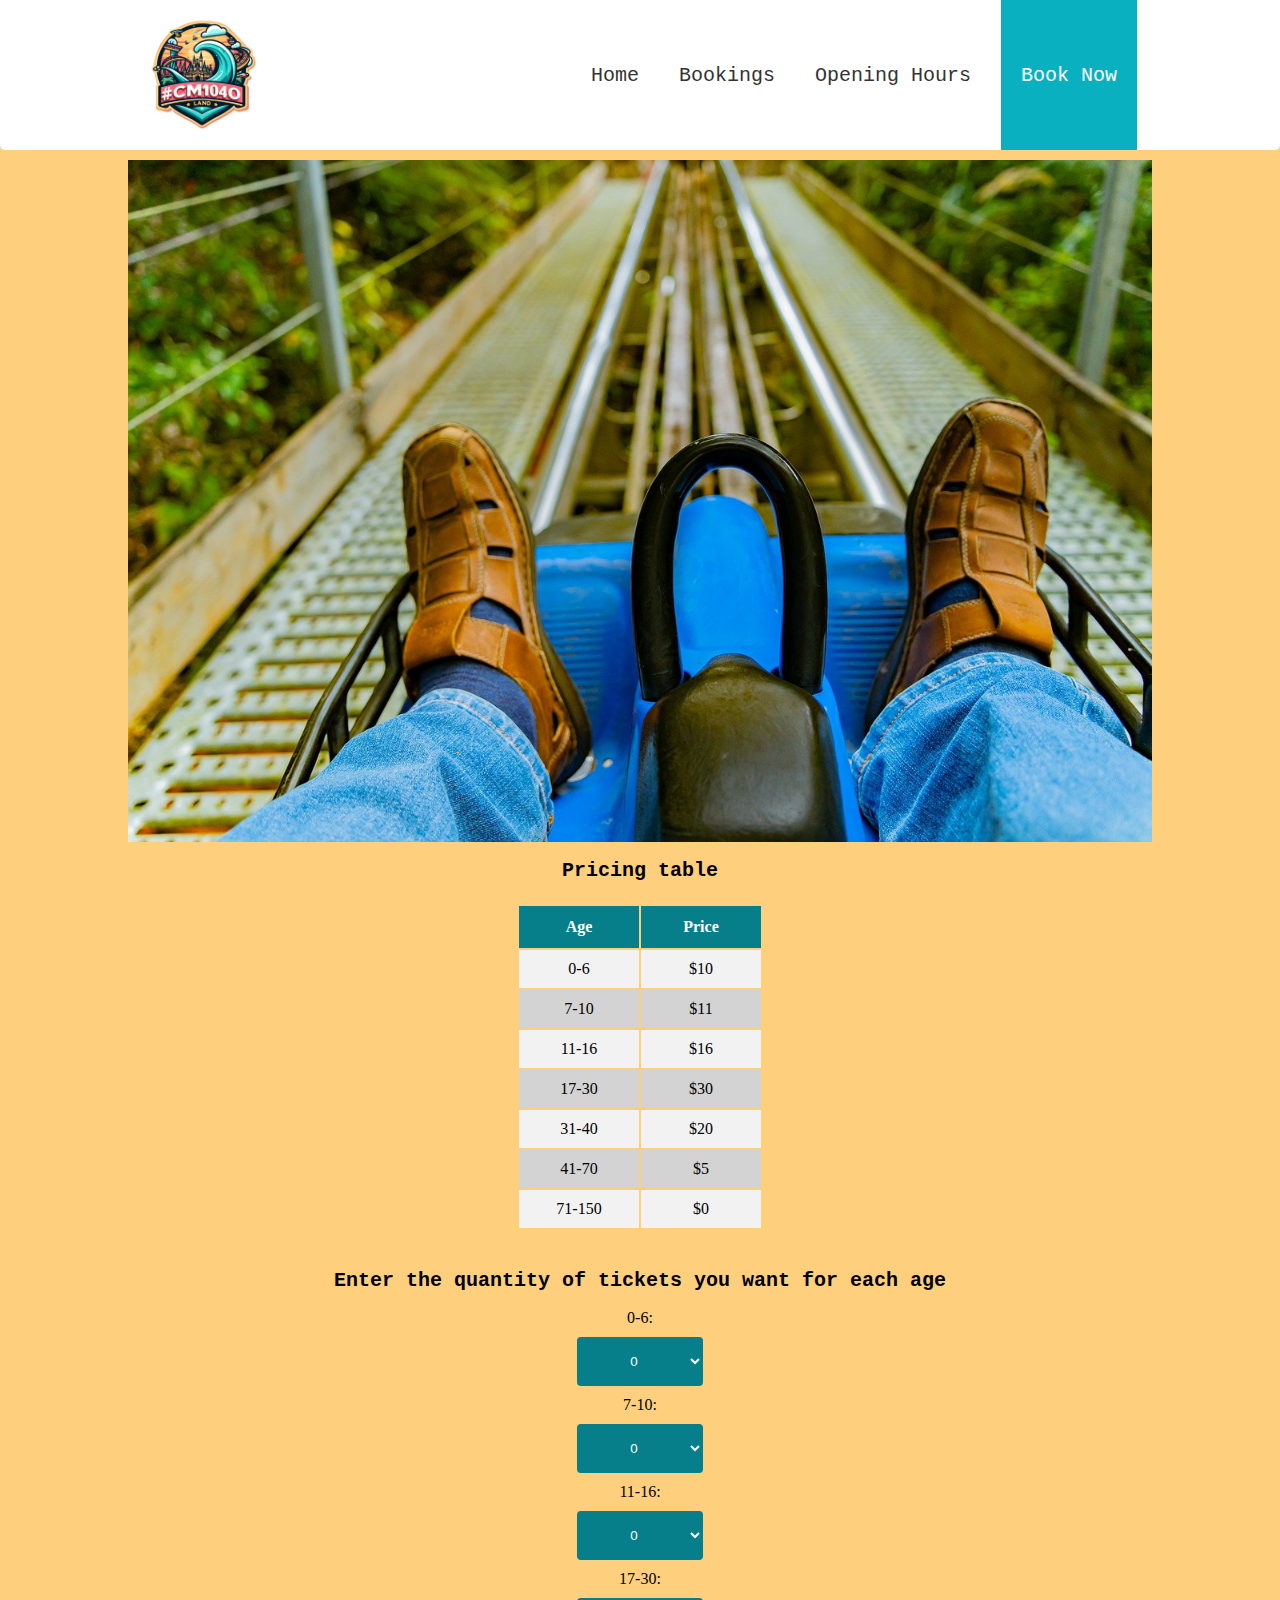
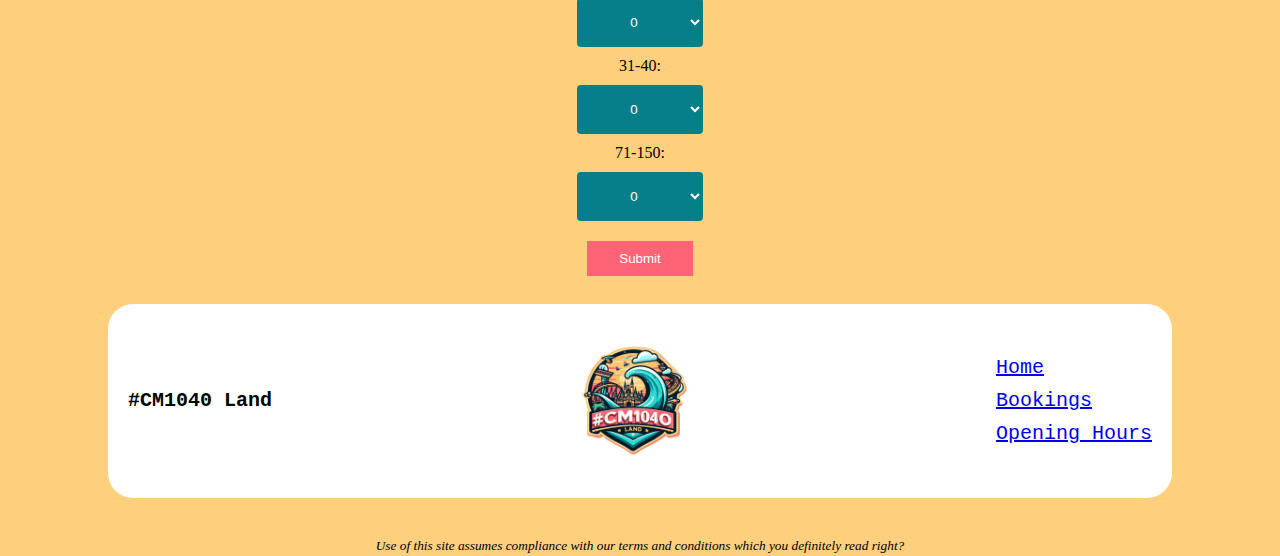
==== commit 11ebe718: "fix pages, formatting and validation issues" ====
--- a/pages/bookings.html
+++ b/pages/bookings.html
@@ -2,207 +2,194 @@
 
 <!DOCTYPE html>
 <html lang="en">
-  <head>
-    <meta charset="UTF-8" />
-    <meta name="viewport" content="width=device-width, initial-scale=1.0" />
-    <meta name="description" content="Free Web tutorials" />
-    <meta name="keywords" content="HTML, CSS, JavaScript" />
-    <meta http-equiv="refresh" content="30" />
-    <link rel="stylesheet" href="../stylesheet/bookings.css" />
-    <link rel="stylesheet" href="../stylesheet/index.css" />
-    <link rel="stylesheet" href="../stylesheet/main_2.css" />
-    <link
-      href="https://fonts.googleapis.com/css?family=Crimson+Text"
-      rel="stylesheet"
-    />
-    <!-- Required a Title -->
-    <title>CM1040 Land Bookings</title>
-  </head>
 
-  <body class="grid-container">
-    <!-- Header block to hold site logo-->
-    <header class="header">
-      <div class="nav-container">
-        <a href="index.html" id="logo">
-          <img
-            src="../static/images/logo/MainLogoNoBG.png"
-            alt="#cm1040 main logo"
-            id="headerImage"
-          />
+<head>
+  <meta charset="UTF-8" />
+  <meta name="viewport" content="width=device-width, initial-scale=1.0" />
+  <meta name="description" content="Free Web tutorials" />
+  <meta name="keywords" content="HTML, CSS, JavaScript" />
+  <meta http-equiv="refresh" content="30" />
+  <link rel="stylesheet" href="../stylesheet/bookings.css" />
+  <link rel="stylesheet" href="../stylesheet/index.css" />
+  <link rel="stylesheet" href="../stylesheet/main_2.css" />
+  <link href="https://fonts.googleapis.com/css?family=Crimson+Text" rel="stylesheet" />
+  <!-- Required a Title -->
+  <title>CM1040 Land Bookings</title>
+</head>
+
+<body class="grid-container">
+  <!-- Header block to hold site logo-->
+  <header class="header">
+    <div class="nav-container">
+      <a href="../index.html" class="logo">
+        <img src="../static/images/logo/MainLogoNoBG.png" alt="#cm1040 main logo" class="headerImage" />
+      </a>
+      <!-- Navigation bar to hold links to other pages-->
+      <nav class="nav-top">
+        <a class="genericButton nav-button" href="../index.html">
+          <p>Home</p>
         </a>
-        <!-- Navigation bar to hold links to other pages-->
-        <nav class="nav-top">
-          <a class="genericButton nav-button" href="../index.html">
-            <p>Home</p>
-          </a>
-          <a class="genericButton nav-button" href="./bookings.html">
-            <p>Bookings</p>
-          </a>
-          <a class="genericButton nav-button" href="./opening_hours.html">
-            <p>Opening Hours</p>
-          </a>
-          <a class="genericButton nav-book" href="../index.html">
-            <p>Book Now</p>
-          </a>
-        </nav>
-      </div>
-    </header>
-    <!-- Content Here, Table to hold the prices and form for buying tickets -->
-    <main>
-      <img
-        src="../static/images/marketing/ridefeet.jpg"
-        alt="picture of feet on rollercoaster"
-        id="heroImage"
-      />
-      <!-- Table of the prices of tickets based on ages -->
-      <h2>Pricing table</h2>
-      <table>
-        <tr>
-          <th>Age</th>
-          <th>Price</th>
-        </tr>
-        <tr>
-          <td>0-6</td>
-          <td>$10</td>
-        </tr>
-        <tr>
-          <td>7-10</td>
-          <td>$11</td>
-        </tr>
-        <tr>
-          <td>11-16</td>
-          <td>$16</td>
-        </tr>
-        <tr>
-          <td>17-30</td>
-          <td>$30</td>
-        </tr>
-        <tr>
-          <td>31-40</td>
-          <td>$20</td>
-        </tr>
-        <tr>
-          <td>41-70</td>
-          <td>$5</td>
-        </tr>
-        <tr>
-          <td>71-150</td>
-          <td>$0</td>
-        </tr>
-      </table>
+        <a class="genericButton nav-button" href="./bookings.html">
+          <p>Bookings</p>
+        </a>
+        <a class="genericButton nav-button" href="./opening_hours.html">
+          <p>Opening Hours</p>
+        </a>
+        <a class="genericButton nav-book" href="../index.html">
+          <p>Book Now</p>
+        </a>
+      </nav>
+    </div>
+  </header>
+  <!-- Content Here, Table to hold the prices and form for buying tickets -->
+  <main>
+    <img src="../static/images/marketing/ridefeet.jpg" alt="picture of feet on rollercoaster" id="heroImage" />
+    <!-- Table of the prices of tickets based on ages -->
+    <h2>Pricing table</h2>
+    <table>
+      <tr>
+        <th>Age</th>
+        <th>Price</th>
+      </tr>
+      <tr>
+        <td>0-6</td>
+        <td>$10</td>
+      </tr>
+      <tr>
+        <td>7-10</td>
+        <td>$11</td>
+      </tr>
+      <tr>
+        <td>11-16</td>
+        <td>$16</td>
+      </tr>
+      <tr>
+        <td>17-30</td>
+        <td>$30</td>
+      </tr>
+      <tr>
+        <td>31-40</td>
+        <td>$20</td>
+      </tr>
+      <tr>
+        <td>41-70</td>
+        <td>$5</td>
+      </tr>
+      <tr>
+        <td>71-150</td>
+        <td>$0</td>
+      </tr>
+    </table>
+    <br />
+    <!-- Form to hold to allow interaction for ordering of tickets -->
+    <h2>Enter the quantity of tickets you want for each age</h2>
+    <form action="#">
+      <label for="0to6">0-6:</label>
+      <select name="0-6" id="0to6">
+        <option value="0">0</option>
+        <option value="1">1</option>
+        <option value="2">2</option>
+        <option value="3">3</option>
+        <option value="4">4</option>
+        <option value="5">5</option>
+        <option value="6">6</option>
+        <option value="7">7</option>
+        <option value="8">8</option>
+        <option value="9">9</option>
+      </select>
       <br />
-      <!-- Form to hold to allow interaction for ordering of tickets -->
-      <h2>Enter the quantity of tickets you want for each age</h2>
-      <form action="#">
-        <label for="0to6">0-6:</label>
-        <select name="0-6" id="0to6">
-          <option value="0">0</option>
-          <option value="1">1</option>
-          <option value="2">2</option>
-          <option value="3">3</option>
-          <option value="4">4</option>
-          <option value="5">5</option>
-          <option value="6">6</option>
-          <option value="7">7</option>
-          <option value="8">8</option>
-          <option value="9">9</option>
-        </select>
-        <br />
-        <label for="7to10">7-10:</label>
-        <select name="7-10" id="7to10">
-          <option value="0">0</option>
-          <option value="1">1</option>
-          <option value="2">2</option>
-          <option value="3">3</option>
-          <option value="4">4</option>
-          <option value="5">5</option>
-          <option value="6">6</option>
-          <option value="7">7</option>
-          <option value="8">8</option>
-          <option value="9">9</option>
-        </select>
-        <br />
-        <label for="11to16">11-16:</label>
-        <select name="11-16" id="11to16">
-          <option value="0">0</option>
-          <option value="1">1</option>
-          <option value="2">2</option>
-          <option value="3">3</option>
-          <option value="4">4</option>
-          <option value="5">5</option>
-          <option value="6">6</option>
-          <option value="7">7</option>
-          <option value="8">8</option>
-          <option value="9">9</option>
-        </select>
-        <br />
-        <label for="17to30">17-30:</label>
-        <select name="17-30" id="17to30">
-          <option value="0">0</option>
-          <option value="1">1</option>
-          <option value="2">2</option>
-          <option value="3">3</option>
-          <option value="4">4</option>
-          <option value="5">5</option>
-          <option value="6">6</option>
-          <option value="7">7</option>
-          <option value="8">8</option>
-          <option value="9">9</option>
-        </select>
-        <br />
-        <label for="31to40">31-40:</label>
-        <select name="31-40" id="31to40">
-          <option value="0">0</option>
-          <option value="1">1</option>
-          <option value="2">2</option>
-          <option value="3">3</option>
-          <option value="4">4</option>
-          <option value="5">5</option>
-          <option value="6">6</option>
-          <option value="7">7</option>
-          <option value="8">8</option>
-          <option value="9">9</option>
-        </select>
-        <br />
-        <label for="71to150">71-150:</label>
-        <select name="71-150" id="71to150">
-          <option value="0">0</option>
-          <option value="1">1</option>
-          <option value="2">2</option>
-          <option value="3">3</option>
-          <option value="4">4</option>
-          <option value="5">5</option>
-          <option value="6">6</option>
-          <option value="7">7</option>
-          <option value="8">8</option>
-          <option value="9">9</option>
-        </select>
-        <br />
-        <input type="submit" value="Submit" />
-      </form>
+      <label for="7to10">7-10:</label>
+      <select name="7-10" id="7to10">
+        <option value="0">0</option>
+        <option value="1">1</option>
+        <option value="2">2</option>
+        <option value="3">3</option>
+        <option value="4">4</option>
+        <option value="5">5</option>
+        <option value="6">6</option>
+        <option value="7">7</option>
+        <option value="8">8</option>
+        <option value="9">9</option>
+      </select>
       <br />
-    </main>
-    <!-- footer block to hold sitemap and legal statement-->
-    <footer>
-      <div class="footerContainer">
-        <h2 class="footerTitle">#CM1040 Land</h2>
-        <a href="../index.html" id="logo">
-          <img
-            src="../static/images/logo/MainLogoNoBG.png"
-            alt="#cm1040 main logo"
-            id="headerImage"
-          />
-        </a>
-        <nav id="SiteMap">
-          <a href="../index.html">Home</a>
-          <a href="./bookings.html">Bookings</a>
-          <a href="./opening_hours.html">Opening Hours</a>
-        </nav>
-      </div>
-      <div id="legalDisclaimer">
-        Use of this site assumes compliance with our terms and conditions which
-        you definitely read right?
-      </div>
-    </footer>
-  </body>
-</html>
+      <label for="11to16">11-16:</label>
+      <select name="11-16" id="11to16">
+        <option value="0">0</option>
+        <option value="1">1</option>
+        <option value="2">2</option>
+        <option value="3">3</option>
+        <option value="4">4</option>
+        <option value="5">5</option>
+        <option value="6">6</option>
+        <option value="7">7</option>
+        <option value="8">8</option>
+        <option value="9">9</option>
+      </select>
+      <br />
+      <label for="17to30">17-30:</label>
+      <select name="17-30" id="17to30">
+        <option value="0">0</option>
+        <option value="1">1</option>
+        <option value="2">2</option>
+        <option value="3">3</option>
+        <option value="4">4</option>
+        <option value="5">5</option>
+        <option value="6">6</option>
+        <option value="7">7</option>
+        <option value="8">8</option>
+        <option value="9">9</option>
+      </select>
+      <br />
+      <label for="31to40">31-40:</label>
+      <select name="31-40" id="31to40">
+        <option value="0">0</option>
+        <option value="1">1</option>
+        <option value="2">2</option>
+        <option value="3">3</option>
+        <option value="4">4</option>
+        <option value="5">5</option>
+        <option value="6">6</option>
+        <option value="7">7</option>
+        <option value="8">8</option>
+        <option value="9">9</option>
+      </select>
+      <br />
+      <label for="71to150">71-150:</label>
+      <select name="71-150" id="71to150">
+        <option value="0">0</option>
+        <option value="1">1</option>
+        <option value="2">2</option>
+        <option value="3">3</option>
+        <option value="4">4</option>
+        <option value="5">5</option>
+        <option value="6">6</option>
+        <option value="7">7</option>
+        <option value="8">8</option>
+        <option value="9">9</option>
+      </select>
+      <br />
+      <input type="submit" value="Submit" />
+    </form>
+    <br />
+  </main>
+  <!-- footer block to hold sitemap and legal statement-->
+  <footer>
+    <div class="footerContainer">
+      <h2 class="footerTitle">#CM1040 Land</h2>
+      <a href="../index.html" class="logo">
+        <img src="../static/images/logo/MainLogoNoBG.png" alt="#cm1040 main logo" class="headerImage" />
+      </a>
+      <nav id="SiteMap">
+        <a href="../index.html">Home</a>
+        <a href="./bookings.html">Bookings</a>
+        <a href="./opening_hours.html">Opening Hours</a>
+      </nav>
+    </div>
+    <div id="legalDisclaimer">
+      Use of this site assumes compliance with our terms and conditions which
+      you definitely read right?
+    </div>
+  </footer>
+</body>
+
+</html>--- a/stylesheet/bookings.css
+++ b/stylesheet/bookings.css
@@ -26,5 +26,9 @@
 
 #heroImage {
   width: 80%;
-  margin-top: 20px;
+  margin-top: 160px;
+}
+
+form {
+  text-align: center;
 }--- a/stylesheet/index.css
+++ b/stylesheet/index.css
@@ -1,11 +1,12 @@
 /* scale the ride image and put some margins around it */
 .rideImage {
-    max-width :65%;
+    max-width: 65%;
     vertical-align: middle;
     margin-left: 20px;
     margin-right: 20px;
     max-height: 600px;
 }
+
 /* align the text so that it appears in the middle of the image it is alongside */
 .rideText {
     vertical-align: middle;
@@ -16,13 +17,13 @@
     height: 100vh;
     object-fit: cover;
     position: absolute;
-    z-index: -1;
+    /*z-index: -1;*/
 }
 
 .mainContent {
     height: 100vh;
     width: 100%;
-    background: linear-gradient(to bottom, rgba(255, 255, 255, 0) 0%, rgba(254, 207, 125, 0.4) 98%); 
+    background: linear-gradient(to bottom, rgba(255, 255, 255, 0) 0%, rgba(254, 207, 125, 0.4) 98%);
 }
 
 .mainContentText {
@@ -89,7 +90,8 @@
     align-items: center;
 }
 
-.rideImage, .rideText {
+.rideImage,
+.rideText {
     width: 50%;
     height: 100%;
     border-radius: 10px;
@@ -149,7 +151,7 @@
 
 .footerContainer {
     display: flex;
-    flex-direction: wrap;
+    flex-direction: row;
     justify-content: space-between;
     align-items: center;
     background-color: white;
@@ -158,13 +160,7 @@
     border-radius: 25px;
 }
 
-#SiteMap {
-    display: flex;
-    flex-direction: column;
-    gap: 10px;
-    font-family: monospace;
-    font-size: 20px;
-}
+
 
 footer {
     display: flex;
--- a/stylesheet/main_2.css
+++ b/stylesheet/main_2.css
@@ -3,7 +3,7 @@
     padding: 0;
     gap: 0;
     width: 100%;
-    background-color: rgb(254,207,125);
+    background-color: rgb(254, 207, 125);
 }
 
 main {
@@ -12,7 +12,7 @@
     align-items: center;
     width: 100%;
     height: 100%;
-    background-color: rgb(254,207,125);
+    background-color: rgb(254, 207, 125);
 }
 
 h1,
@@ -72,7 +72,7 @@
 }
 
 .nav-button {
-    padding : 10px;
+    padding: 10px;
     height: 65%;
     color: rgb(51, 51, 51);
     background-color: transparent;
@@ -82,7 +82,6 @@
 
 .nav-button:hover {
     border-bottom: 2px solid rgb(0, 0, 0);
-    scale: 1.2;
     color: rgb(0, 0, 0);
     transition: all 0.5s 0.1s;
 }
@@ -98,13 +97,62 @@
 
 .nav-book:hover {
     cursor: pointer;
-    background-color: rgb(6,127,138);
+    background-color: rgb(6, 127, 138);
     border-radius: 25px;
     transition: all 0.5s 0.1s;
 }
 
-#headerImage {
+.headerImage {
     padding: 15px;
     width: 120px;
     height: 120px;
 }
+
+/* setup defaults for tables, we want them to have some padding around the elements and the colors to alternate. When we hover over a row we want that row to change color so that it is obvious where the mouse is */
+table {
+    margin-left: auto;
+    margin-right: auto;
+    padding: 5px;
+    text-align: center;
+}
+
+td {
+    padding: 10px;
+    min-width: 100px;
+}
+
+tr:nth-child(even) {
+    background-color: #f2f2f2;
+}
+
+tr:nth-child(odd) {
+    background-color: lightgray;
+}
+
+tr:hover {
+    background-color: rgb(255, 100, 118);
+    color: white;
+}
+
+th {
+    padding-top: 12px;
+    padding-bottom: 12px;
+    background-color: rgb(6, 127, 138);
+    color: white;
+}
+
+/* make the site map links appear as a block */
+#SiteMap {
+    display: flex;
+    flex-direction: column;
+    gap: 10px;
+    font-family: monospace;
+    font-size: 20px;
+}
+
+/* make the legal disclaimer smaller and italic */
+#legalDisclaimer {
+    margin-top: 20px;
+    font-size: smaller;
+    font-style: italic;
+}